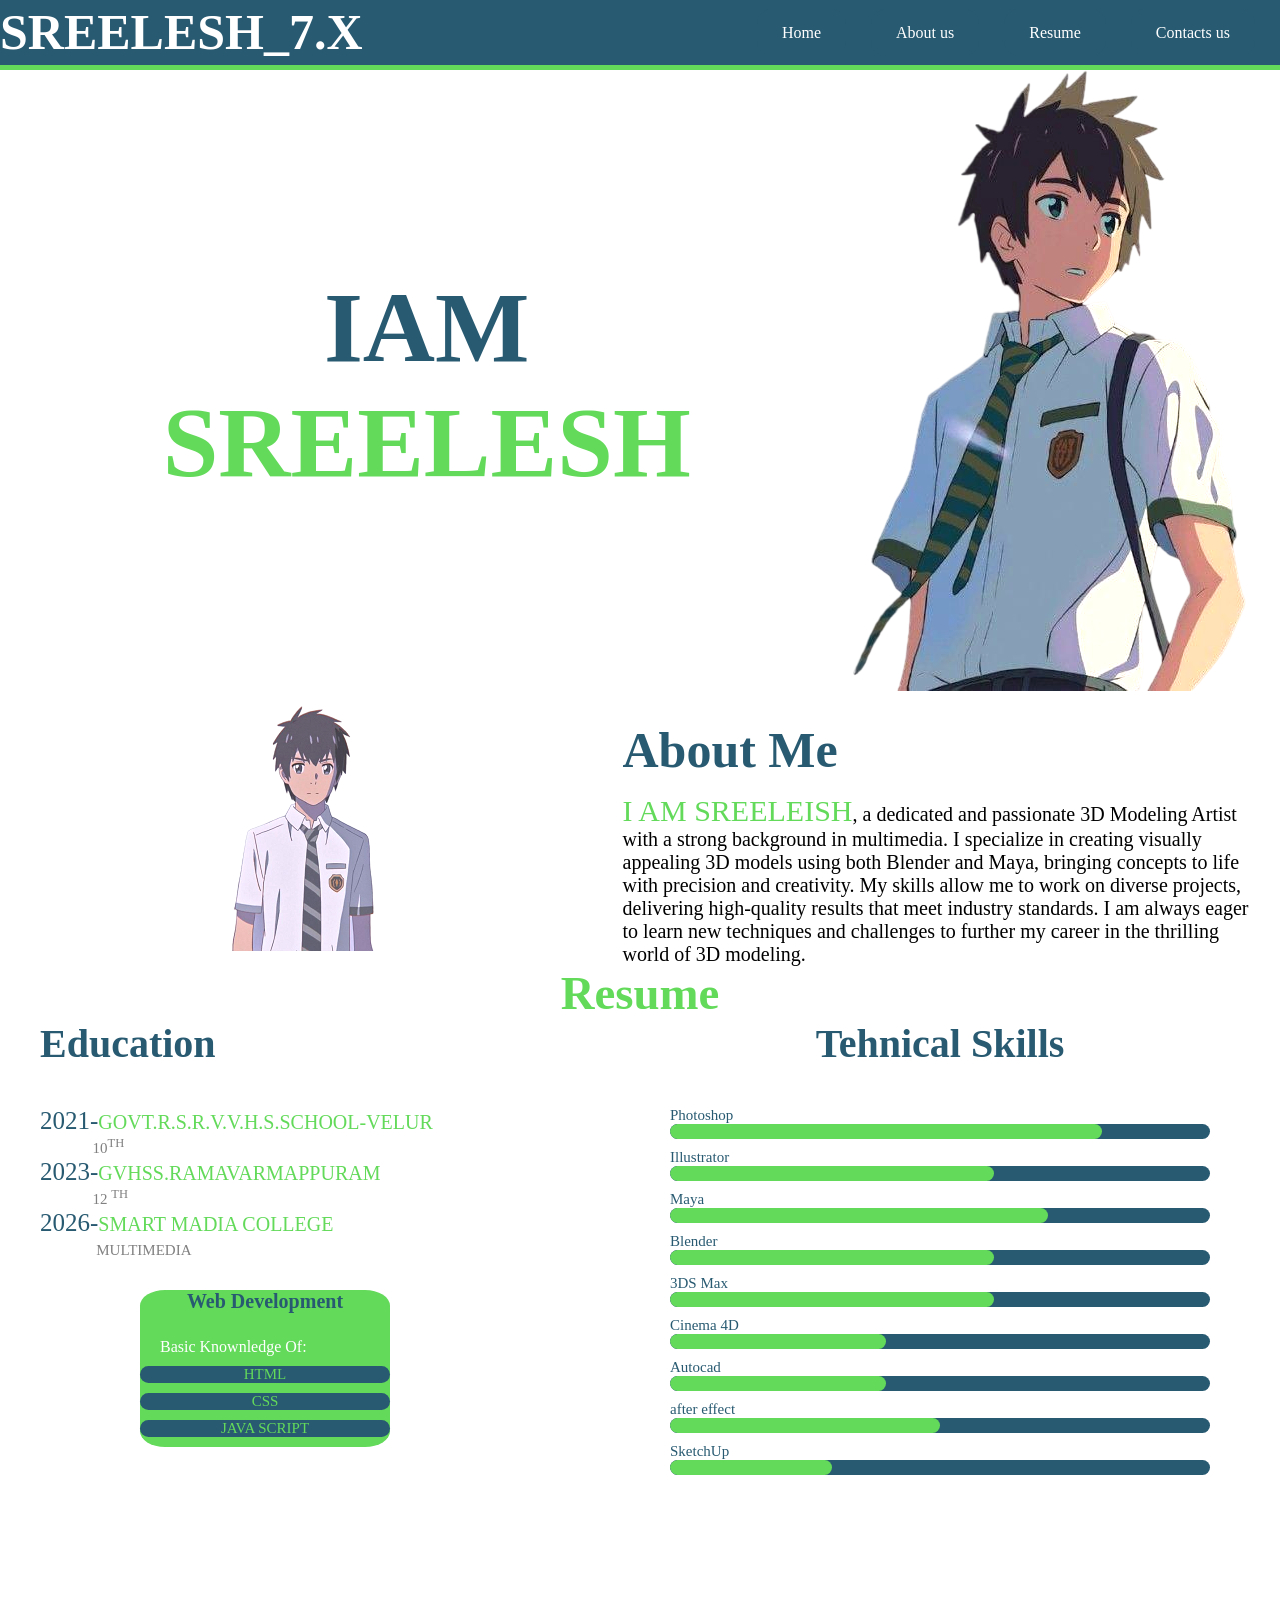
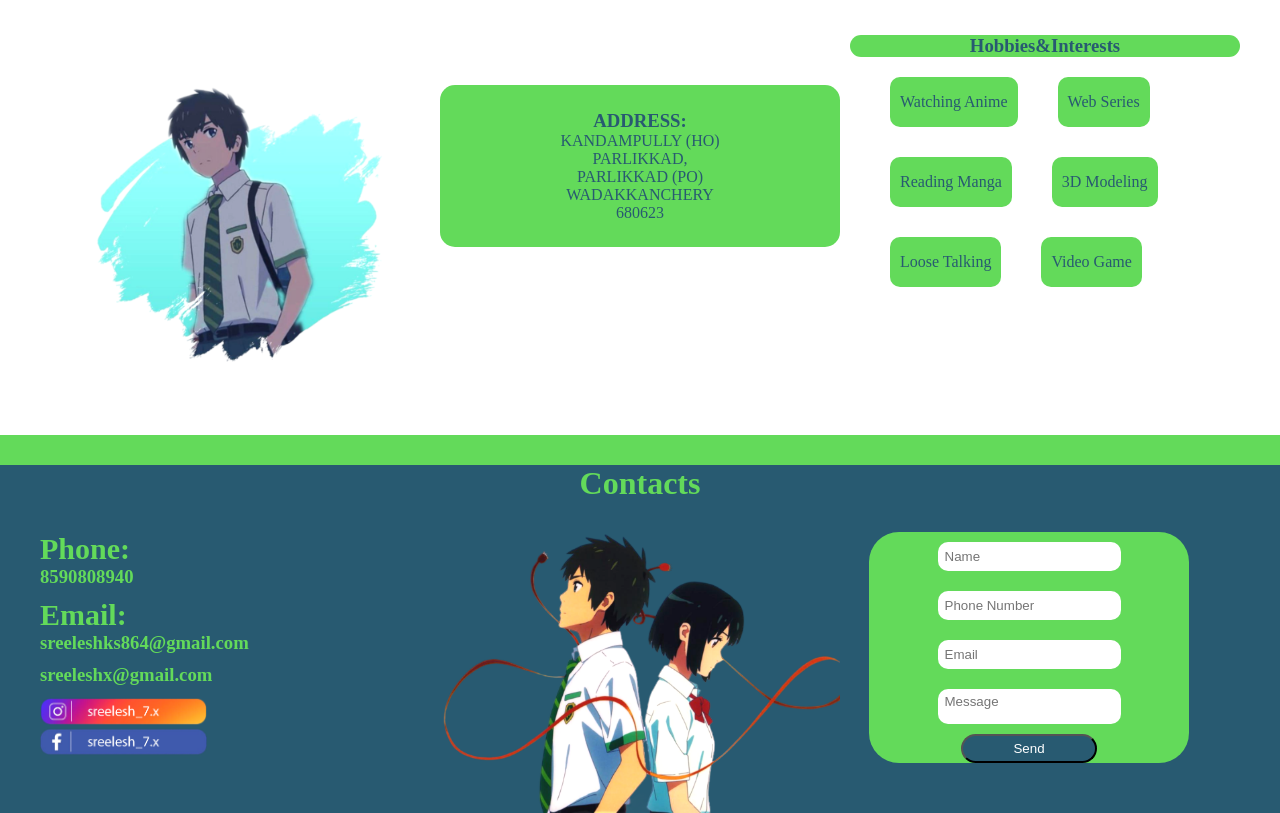
==== index.html @ 86920e5e "Create index.html" ====
<!doctype html>
<html>
<head>
<meta charset="utf-8">
<meta name="viewport" content="width=device-width,initial-scale=1.0">
<title>my_portfolio</title>
<link rel="stylesheet" href="css/grid_style.css">
<link rel="stylesheet" href="css/stylesheet.css">
<link rel="stylesheet" href="css/aimation.css">
<link rel="stylesheet" href="css/response.css">
</head>

<body>
<!--	navigation___area-->
<div class="container nav">
  <div class="col_6 logo">
    <h1>SREELESH_7.X</h1>
  </div>
  <!--	____mobile____-->
  <div class="col_6 menu">
    <ul>
      <li> <a href="#home" class="menu_a">Home</a> </li>
      <li> <a href="#about_us" class="menu_a">About us</a> </li>
      <li> <a href="#resume" class="menu_a">Resume</a> </li>
      <li> <a href="#contacts" class="menu_a">Contacts us</a> </li>
    </ul>
  </div>
  <!--	______pc_____-->
  <div class="col_6 pc_menu">
    <ul>
      <li> <a href="#home">Home</a> </li>
      <li> <a href="#about_us">About us</a> </li>
      <li> <a href="#resume">Resume</a> </li>
      <li> <a href="#contacts">Contacts us</a> </li>
    </ul>
  </div>
  <div class="col_1 toggle"> <img src="img/Circle_toggle.png" alt="" class="img-fluid"></div>
  <div class="cl"></div>
</div>

<!--	navigation___area___end--> 
<!--	----------------> 
<!--banner_____area-->
<div class="Container-fluid banner" id="home">
  <div class="col_8 iam-sreelesh">
    <h1 class="sreelesh"><span>IAM</span><br>
      SREELESH</h1>
  </div>
  <div class="col_4 banner-pic"> <img src="img/banner-pic.png" alt=""> </div>
  <div class="CL"></div>
</div>
<!--banner_____area____end--> 
<!--	---------------> 
<!--	About us_____area-->

<div class="container about-area">
  <div class="col_3 about_pic"> <img src="img/About_us_pic.png" alt="" class="about_pic"> </div>
  <div class="col_6 about_me" id="about_us">
    <h2>About Me</h2>
    <p><span>I am Sreeleish</span>, a dedicated and passionate 3D Modeling Artist with a strong background in multimedia. I specialize in creating visually appealing 3D models using both Blender and Maya, bringing concepts to life with precision and creativity. My skills allow me to work on diverse projects, delivering high-quality results that meet industry standards. I am always eager to learn new techniques and challenges to further my career in the thrilling world of 3D modeling.</p>
  </div>
  <div class="cl"></div>
</div>

<!--About us_____area___end--> 
<!--	------------> 
<!--Resume_____area-->
<div class="Container-fluid Resume_area" id="resume" >
  <div class="Container Resume">
    <div class="col_12 box_1">
      <h3>Resume</h3>
    </div>
    <div class="col_5 box_2"> 
      <!--		Education------>
      <h4>Education</h4>
      <ul>
        <li><span class="span_1">2021-</span>GOVT.R.S.R.V.V.H.S.SCHOOL-VELUR <span class="span_2"><br>
          &nbsp; &nbsp; &nbsp; &nbsp; &nbsp;&nbsp;&nbsp; &nbsp; 10<sup>th</sup></span></li>
        <li><span class="span_1">2023-</span>GVHSS.RAMAVARMAPPURAM<span class="span_2" ><br>
          &nbsp; &nbsp; &nbsp; &nbsp; &nbsp;  &nbsp; &nbsp;&nbsp;12 <sup>th</sup></span></li>
        <li><span class="span_1">2026-</span>SMART MADIA COLLEGE<span class="span_2"><br>
          &nbsp; &nbsp; &nbsp; &nbsp; &nbsp; &nbsp; &nbsp; &nbsp;multimedia</span></li>
      </ul>
      <!--		Education-------end====--> 
      <!--		=========--> 
      <!--		Web Development-->
      <div class="col_6 web">
        <h3>Web Development</h3>
        <p>&nbsp;&nbsp;&nbsp;&nbsp;&nbsp;Basic Knownledge Of:</p>
        <div class="basic">HTML</div>
        <div class="basic">CSS</div>
        <div class="basic">JAVA SCRIPT</div>
      </div>
      <!--		Web Development----end--> 
    </div>
    <!--	  tehnical_Skills--> 
    <!--    <div class="col_6 tehnical_Skills">-->
    
    <div class="col_6 tools">
      <h4>Tehnical Skills</h4>
      <!--        <h3> Software Tools</h3>-->
      <div class="skills-wrapper">
        <div class="bar">
          <div class="info"> <span><a href="gallery/Photoshop/gallery.html">Photoshop</a></span> </div>
          <div class="progress-bar"> <span class="Photoshop"></span> </div>
        </div>
        <div class="bar">
          <div class="info"> <span><a href="gallery/Illustrator/gallery.html">Illustrator</a></span> </div>
          <div class="progress-bar"> <span class="Illustrator"></span> </div>
        </div>
        <div class="bar">
          <div class="info"> <span><a href="gallery/Maya/gallery.html">Maya</a></span> </div>
          <div class="progress-bar"> <span class="Maya"></span> </div>
        </div>
        <div class="bar">
          <div class="info"> <span><a href="gallery/Blender/gallery.html">Blender</a></span> </div>
          <div class="progress-bar"> <span class="Blender"></span> </div>
        </div>
        <div class="bar">
          <div class="info"> <span><a href="gallery/3DS Max/gallery.html">3DS Max</a></span> </div>
          <div class="progress-bar"> <span class="Max"></span> </div>
        </div>
        <div class="bar">
          <div class="info"> <span><a href="gallery/Cinema_4D/gallery.html">Cinema 4D</a></span> </div>
          <div class="progress-bar"> <span class="Cinema_4D"></span> </div>
        </div>
        <div class="bar">
          <div class="info"> <span><a href="gallery/Autocad/gallery.html">Autocad</a></span> </div>
          <div class="progress-bar"> <span class="Autocad"></span> </div>
        </div>
        <div class="bar">
          <div class="info"> <span><a href="gallery/after_effect/gallery.html">after effect</a></span> </div>
          <div class="progress-bar"> <span class="after_effect"></span> </div>
        </div>
        <div class="bar">
          <div class="info"> <span><a href="gallery/SketchUp/gallery.html">SketchUp</a></span> </div>
          <div class="progress-bar"> <span class="SketchUp"></span> </div>
        </div>
      </div>
    </div>
    
    <!--	  tehnical_Skills--> 
    <!--	  --------------> 
    <!--	  address-------->
    <div class="col_12 hobbies_address">
      <div class="col_4 hobbies-img"><img src="img/hobbies-img.png" alt="" class="img-fluid"></div>
      <div class="col_4 address">
        <h3>ADDRESS:</h3>
        <p> KANDAMPULLY (HO) <br>
          PARLIKKAD,<br>
          PARLIKKAD (PO) <br>
          WADAKKANCHERY <br>
          680623</p>
      </div>
      <!-- hobbies-->
      <div class="col_4 hobbies">
        <h3>Hobbies&amp;Interests</h3>
        <ul>
          <li>Watching Anime</li>
          <li>Web Series</li>
          <li>Reading Manga</li>
          <li> 3D Modeling </li>
          <li> Loose Talking</li>
          <li>Video Game</li>
        </ul>
      </div>
      <!--		 hobbies------end-----> 
    </div>
    
    <!--    </div>-->
    <div class="cl"></div>
  </div>
</div>
<!-- Resume_____area_____end --> 
<!--	---------------> 
<!--	 _-------area-->
<div class="Container-fluid  contacts-----area">
  <div class="Container contacts" id="contacts">
    <h1 class="contacts__h1">Contacts</h1>
    <div class="col_4 contacts_text">
      <h2 class="contacts__h2">Phone:</h2>
      <h3 class="contacts__h3">8590808940</h3>
      <h2 class="contacts__h2">Email:</h2>
      <h3 class="contacts__h3">sreeleshks864@gmail.com</h3>
      <h3 class="contacts__h3">sreeleshx@gmail.com</h3>
      <div class="col_5 contacts_logo"> <a href="https://www.instagram.com/sreelesh_7.x?utm_source=qr&igsh=NjIzbjBhaDFsYjR5"> <img src="img/instagram_logo.png" alt="" class="img-fluid"> </a> <a href="https://www.facebook.com/share/1A7g45T2zX/"> <img src="img/facebook_logo.png" alt="" class="img-fluid"> </a> </div>
    </div>
    <div class="col_4 contacts___pic"> <img src="img/contacts___pic.png" alt="" class="img-fluid"></div>
  </div>
  <!--	 contacts_-------area------end-----> 
  <!--	--------------> 
  <!--	_form-->
  <div class="col_3 form">
    <form id="whatsapp-form" onsubmit="sendWhatsApp(event)">
    <input type="text" id="n1" placeholder="Name" class="form_name" required>
    <br>
    <input type="text" id="p1" placeholder="Phone Number" class="form_name" required>
    <br>
    <input type="email" id="e1" placeholder="Email" class="form_name" required>
    <br>
    <input type="text" id="m1" placeholder="Message" class="form_name" required>
    <br>
    <button type="submit" class="send">Send</button>
</form>
  </div>
  <!--	----form___end___-->
  <div class="cl"></div>
</div>
<script src="js/jquery.min-.3.4.1.js"></script> 
<script src="js/my_portfolio_java_script_.js"></script>
</body>
</html>
---- css/grid_style.css ----
* {
  padding: 0;
  margin: 0;
  box-sizing: border-box;
}
.col_1 {
  width: 8.333333333333333%;
  height: auto;
  float: left;
}
.col_2 {
  width: 16.66666666666667%;
  height: auto;
  float: left;
}
.col_3 {
  width: 25%;
  height: auto;
  float: left;
}
.col_4 {
  width: 33.33333333333333%;
  height: auto;
  float: left;
}
.col_5 {
  width: 41.66666666666667%;
  height: auto;
  float: left;
}
.col_6 {
  width: 50%;
  height: auto;
  float: left;
}
.col_7 {
  width: 58.33333333333333%;
  height: auto;
  float: left;
}
.col_8 {
  width: 66.66666666666666%;
  height: auto;
  float: left;
}
.col_9 {
  width: 75%;
  height: auto;
  float: left;
}
.col_10 {
  width: 83.33333333333333%;
  height: auto;
  float: left;
}
.col_11 {
  width: 91.66666666666666%;
  height: auto;
  float: left;
}
.col_12 {
  width: 100%;
  height: auto;
  float: left;
}
.Container {
  max-width: 1200px;
  margin: auto;
}
.Container-fluid {
  width: 100%;
  height: auto;
}
.img-fluid {
  width: 100%;
  height: auto;
}
.cl {
  clear: both;
}
a {
  text-decoration: none;
}
img {
  display: block;
}
---- css/stylesheet.css ----
* {
	scroll-behavior: smooth;
	scroll-padding-top: 75px;/*  font-family: "Arial Black";*/

}
/*navigation___area*/
.nav {
	background-color: #285a71;
	padding: 20px 0;
	border-bottom: 5px solid #63DA5A;
	backdrop-filer: blur(10px);
	position: sticky;
	top: 0;
	z-index: 10000;
}
.logo h1 {
	font-family: "Arial Black";
	float: left;
	color: white;
	font-size: 50px;
	list-style: none;
	/*  margin-top: 50px;*/
	line-height: 25px;
	margin-right: 25px
} /*____mobile____*/
.menu {
	display: none;
}
.menu ul {
	float: right;
}
.menu ul li {
	float: left;
	list-style: none;
	line-height: 25px;
	margin-right: 25px;
}
.menu ul li a {
	background-color: #285a71;
	padding: 15px 25px;
	font-family: "Arial Black";
	color: white;
	border-radius: 15px;/*  	transition: 0.3s ease;*/
}
.menu ul li a:hover {
	background-color: #63DA5A;
	color: #285a71;
}
/*______pc_____*/
.pc_menu ul {
	/*	display: none;*/
	float: right;
}
.pc_menu ul li {
	float: left;
	list-style: none;
	line-height: 25px;
	margin-right: 25px;
}
.pc_menu ul li a {
	background-color: #285a71;
	padding: 15px 25px;
	font-family: "Arial Black";
	color: white;
	border-radius: 15px;/*  	transition: 0.3s ease;*/
}
.pc_menu ul li a:hover {
	background-color: #63DA5A;
	color: #285a71;
}
.toggle {
	display: none;
	position: absolute;
	right: 15px;
	top: 20px;
}
/*navigation___area___end*/
/*--------*/
/*banner_____area*/
.banner {
	/*      background-color: aqua;*/
	text-align: center;
	/*  padding-bottom: 200px;*/
	font-family: "Arial Black";
}
.iam-sreelesh h1 {
	text-transform: uppercase;
	font-size: 100px;
	padding-top: 200px;
}
.sreelesh {
	color: #63DA5A;
	font-size: 100px;
	animation-name: zoom;
	animation-duration: 2s;
}
.sreelesh span {
	color: #285a71;
}
.banner-pic {
	animation-name: slidleft;
	animation-duration: 2s;
}
/*banner_____area___end*/
/*----------*/
/*About us_____area*/
.about-area {
	margin-top: 100px;
	margin-left: 25px;
}
.about_me {
	float: right;
	margin-top: 30px;
	margin-right: 30px;
}
.about_me h2 {
	font-family: "Arial Black";
	color: #285a71;
	font-size: 50px;
	display: contents;
	float: right;
}
.about-area p {
	float: right;
	margin-top: 15px;
	font-size: 20px;
}
.about-area p span {
	color: #63DA5A;
	font-size: 30px;
	text-transform: uppercase;
}
.about_pic {
	float: left;
	margin-left: 80px;
	margin-top: 5px
}
/*About us_____area____end*/
/*--------*/
/*Resume_____area*/
/* ------- */
/*Education----area*/
.box_1 {
	color: #63DA5A;
	font-size: 40px;
	font-family: "Arial Black";
	text-align: center;
}
.box_2 {
	border: 10px th #63DA5A;
	text-align: left;/*  padding-left: 100px;*/
}
.box_2 h4 {
	color: #285a71;
	font-family: "Arial Black";
	/*  text-align: center;*/
	font-size: 40px;
	margin-bottom: 40px;
}
.box_2 ul li {
	color: #63DA5A;
	font-family: "sans-serif";
	text-transform: uppercase;
	font-size: 20px;
	list-style: none;
}
.span_1 {
	color: #285a71;
	font-size: 25px;
}
.span_2 {
	color: gray;
	font-size: 15px;
}
/*Education----area---end*/
/*--------*/
/*Tehnical Skills----area*/
.tools h4 {
	text-align: center;
	color: #285a71;
	font-family: "Arial Black";
	font-size: 40px;
	margin-bottom: 40px;
}
.tools {
	margin-left: 20px;
	float: right;
	font-family: "Arial Black";
	font-size: 15px;
	font-weight: 300;
	/*  background-color: violet;*/
	color: #285a71;
}
.tools h3 {
 font-size: 1.rem;
}
.skills-wrapper {
	padding: 0 20px;
}
.skills-wrapper .bar {
	margin: 10px;
}
.skills-wrapper .bar .progress-bar {
	width: 100%;
	height: 15px;
	background-color: #285a71;
	border-radius: 10px;
	position: relative;
	overflow: hidden;
}
.skills-wrapper .bar .progress-bar span {
	position: absolute;
	height: 100%;
	/*	width: 70%;*/
	border-radius: 10px;
	animation: zoom 1.5s cubic-bezier(1, 0, 0.5, 1) forwards;
	background-color: #63DA5A;
}
.Photoshop {
	width: 80%;
}
.Illustrator {
	width: 60%
}
.Maya {
	width: 70%;
}
.Blender {
	width: 60%;
}
.Max {
	width: 60%;
}
.Cinema_4D {
	width: 40%;
}
.Autocad {
	width: 40%;
}
.after_effect {
	width: 50%;
}
.SketchUp{
	width: 30%;
}
.info a {
	color: #285a71;
}
/*Tehnical Skills----area----end*/
.web {
	float: left;
	font-family: "Arial Black";
	margin-top: 30px;
	margin-left: 20%;
	font-size: 15px;
	font-weight: 300;
	background-color: #63DA5A;
	border-radius: 10%;
	color: #63DA5A;
}
.web h3 {
	text-align: center;
	color: #285a71;
	font-family: "Arial Black";
	font-size: 20px;/*  margin-bottom: 40px;*/
}
.web p {
	color: white;
	margin-bottom: 10px;
	padding-top: 25px;
	font-family: "Arial Black";
	font-size: 16px;
	font-weight: 200;
}
.basic {
	margin-bottom: 10px;
	text-align: center;
	color: #63DA5A;
	background-color: #285a71;
	border-radius: 15px;
}
.hobbies-img {
}
.hobbies_address {
	margin-top: 150px;/*  float: left;*//*  float: right;*/
}
.address {
	margin-top: 50px;
	color: #285a71;
	font-family: "Arial Black";
	text-align: center;
	border-radius: 15px;
	background-color: #63DA5A;
	padding: 25px;
	float: left;
}
.hobbies {
	padding-left: 10px;/*  background-color: yellow;*/
}
.hobbies ul li {
	float: left;
	list-style: none;
	line-height: 30px;
	padding: 10px;
	margin-bottom: 30px;
	text-align: center;
	color: #285a71;
	background-color: #63DA5A;
	border-radius: 10px;
	margin-left: 40px;
	font-family: "Arial Black";
	animation-name: zoom;
	animation-duration: 2s;
}
.hobbies h3 {
	background-color: #63DA5A;
	border-radius: 20px;
	margin-bottom: 20px;
	text-align: center;
	font-family: "Arial Black";
	color: #285a71;
}
/*Tehnical Skills----area----end*/
/*---------*/
/*Resume_____area_____end*/
/*Contacts-----area*/
.contacts-----area {
	background-color: #285a71;
	border-top: 30px solid #63DA5A
}
.contacts {
/*  background-color:#285a71;*/
}
.contacts__h1 {
	text-align: center;
	font-family: "Arial Black";
	color: #63DA5A;
	margin-bottom: 30px;
}
.contacts__h2 {
	font-size: 30px;
	font-family: "Arial Black";
	color: #63DA5A;
}
.contacts__h3 {
	font-family: "Arial Black";
	color: #63DA5A;
	margin-bottom: 10px;
}
.contacts___pic {
	animation-name: slideup;
	animation-duration: 2s;
}
.form {
	background-color: #63DA5A;
	border-radius: 30px;
	margin-left: 29px;
	text-align: center;
}
.form_name {
	border-radius: 10px;
	border: none;
	margin: 10px;
	padding: 7px;
}
#m1 {
	padding-top: 5px;
	padding-bottom: 15px;
}
.send {
	padding: 5px 50px;
	border-radius: 20px;
	background-color: #285a71;
	color: white;
}
.send:hover {
	/*	border: #FFFFFF;*/
	background-color: #63DA5A;
	animation-name: shrink;
	animation-duration: 2s;
}
/*Contacts-----area----end*/
/*-----end------*/
/*------------*/
---- css/aimation.css ----
@keyframes zoom {
  0% {
    transform: scale(0);
  }
  100% {
    transform: scale(1);
  }
}
@keyframes slidleft {
  from {
    transform: translateX(100%)
  }
}
@keyframes slideright {
  to {
    transform: translateX(100%)
  }
}
@keyframes slideup {
  from {
    transform: translateY(100%)
  }
}
@keyframes grow {
  50% {
    transform: scale(2, 2)
  }
}
@keyframes shrink {
  50% {
    transform: scale(0.5, 0.5)
  }
}
@keyframes fade {
  50% {
    opacity: 0
  }
}
---- css/response.css ----
/*768px*/
@media(max-width:768px) {
  /*-----menu------*/
  .logo {
    margin-left: 200px;
    display: block;
    text-align: center;
    width: 100%;
  }
  .pc_menu {
    margin-top: 50px;
    width: 100%;
    float: none;
    display: inline-block;
    padding: 8px 12px;
  }
  .pc_menu ul li a {
    margin-right: 25px;
    font-size: 18px;
  }
  .menu {
    display: none;
    margin-top: 50px;
    width: 100%;
    float: none;
    /*    display: inline-block;*/
    padding: 8px 12px;
  }
  .menu ul li a {
    margin-right: 25px;
    font-size: 18px;
  }
  /*----menu--END----*/
  /*-------------*/
  /*-----banner---*/
  .iam-sreelesh h1 {
    text-align: center;
    width: 50%;
    font-size: 80px;
    margin-left: 10px;
  }
  .banner-pic img {
    width: 100%;
    margin-top: 50px;
    /*    margin-right: 60px;*/
  }
  /*-------banner--end------*/
  /*---------------*/
  /*------about-----*/
  .about-area {
    width: 100%;
    margin-left: 10px;
  }
  .about_pic {
    margin-left: 10px;
    margin-top: 50px;
  }
  .about_me {
    width: 50%;
    /*    float: none;*/
  }
  .about_me h2 {
    margin-right: 20px;
  }
  /*------about--end---*/
  /*	------------*/
  /* ------Resume_____*/
  .box_2 {
    width: 58.33333333333333%;
    margin: 10px;
  }
  .box_2 h4 {
    font-size: 30px;
  }
  .tools {
    width: 33.33333333333333%;
    float: right;
  }
  .tools h4 {
    font-size: 30px;
  }
  /* ------Resume__end___*/
  /*	---------*/
  /*	-----hobbies-------*/
  .hobbies_address {
    margin-top: 10px;
    /*  float: left;*/
    float: right;
  }
  .address {
    float: right;
    width: 50%;
    margin-top: 15px;
    margin-right: 15px;
  }
  .hobbies-img {
    margin-left: 15px;
  }
  .hobbies {
    width: 100%;
    float: right;
    padding-left: 10px;
    /*  background-color: yellow;*/
  }
  .hobbies ul li {
    float: left;
    list-style: none;
    line-height: 30px;
    padding: 10px;
    margin-bottom: 30px;
    margin-left: 50px;
    width: 25%;
    /*	  display: inline-block;*/
  }
  .hobbies h3 {
    background-color: #63DA5A;
    border-radius: 20px;
    margin-bottom: 20px;
    text-align: center;
    font-family: "Arial Black";
    color: #285a71;
  }
  /*	contacts_-------area*/
  .contacts_text {
    width: 100%;
    text-align: center;
  }
  .contacts_logo {
    margin-left: 30%;
    text-align: center;
  }
  .contacts___pic {
    width: 41.66666666666667%;
    float: left;
    margin-top: 36px;
    margin-right: 30px;
  }
  .form {
    width: 33.33333333333333%;
    float: right;
    margin-top: 30px;
    margin-right: 30px;
  }
  /*	contacts_-------area----end---*/
}
/*768px----end*/
/*---------*/
/*425px*/
@media(max-width:425px) {
  .pc_menu {
    display: none;
  }
  .menu {
    display: none;
    position: absolute;
    top: 20px;
    left: 0;
    background-color: #285a71;
  }
  .menu ul {
    float: left;
  }
  .menu ul li {
    /*    display: inline-block;*/
    line-height: 40px;
  }
  .menu ul li a {
    background-color: #285a71;
    padding: 5px 10px;
    border-radius: 25px;
  }
  .menu ul li {
    float: none;
  }
  .toggle {
    display: block;
  }
  .logo {
    float: right;
  }
  .logo h1 {
    font-size: 40px
  }
  .sreelesh h1 {
    width: 100%;
  }
  .banner-pic {
    width: 25%;
    position: absolute;
    top: 100px;
    right: 10px;
  }
  .iam-sreelesh h1 {
    font-size: 50px;
    padding-top: 100px;
  }
  .about_pic {
    float: left;
    width: 70%;
    display: none;
  }
  .about_me {
    width: 100%;
    text-align: center;
  }
  .about_me h2 {
    font-size: 50px;
  }
  .about_me p {
    /*    margin: 20px;*/
    margin-left: 50px;
  }
  .box_2 {
    width: 100%;
  }
  .tools {
    width: 100%;
  }
  .hobbies-img {
    width: 100%;
  }
  .address {
    width: 100%;
    margin-top: 0px;
    margin-right: 0px;
    margin-bottom: 20px;
  }
  .hobbies {
    padding-left: 0px;
  }
  .hobbies ul li {
    width: 20%;
    padding: 0;
    margin-bottom: 24px;
    margin-left: 40px;
  }
  .contacts___pic {
    width: 100%;
  }
  .form {
    width: 100%;
    margin-top: 0px;
    margin-right: 0px;
  }
}
/*425px---end*/
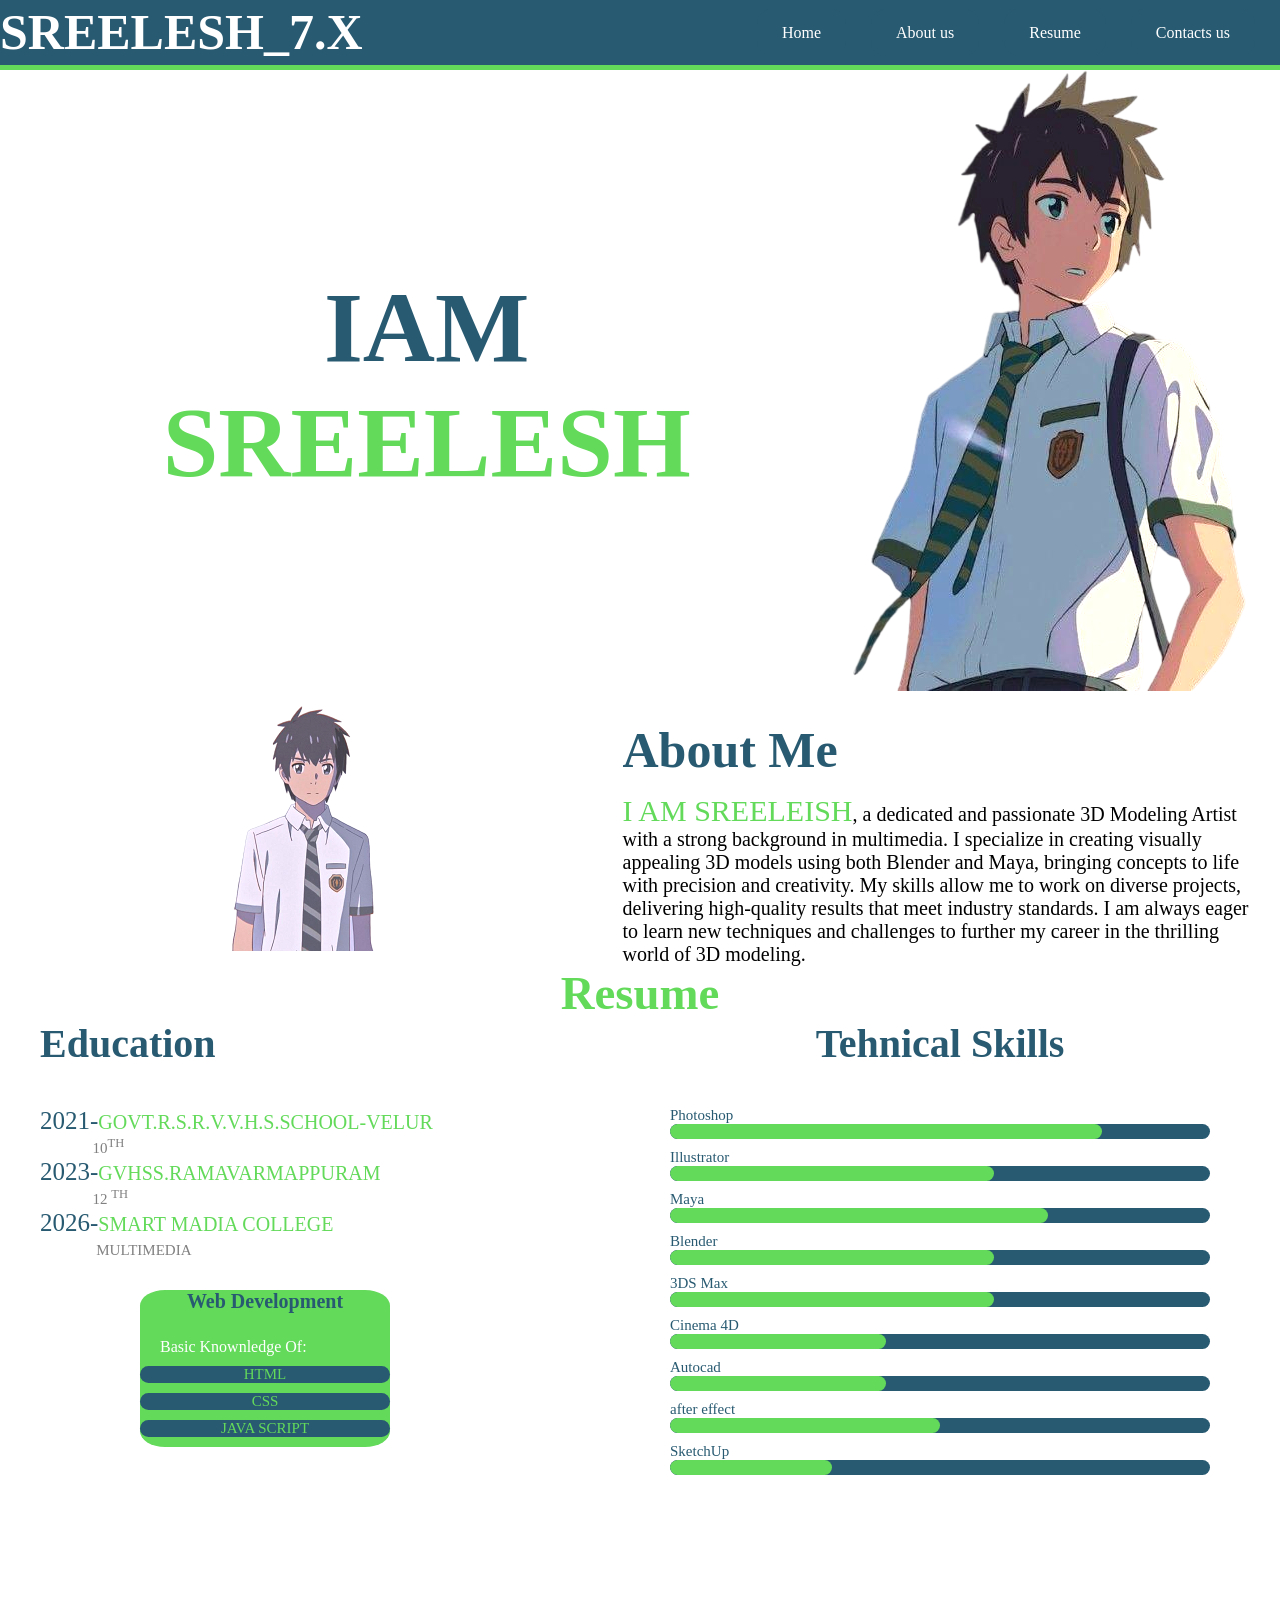
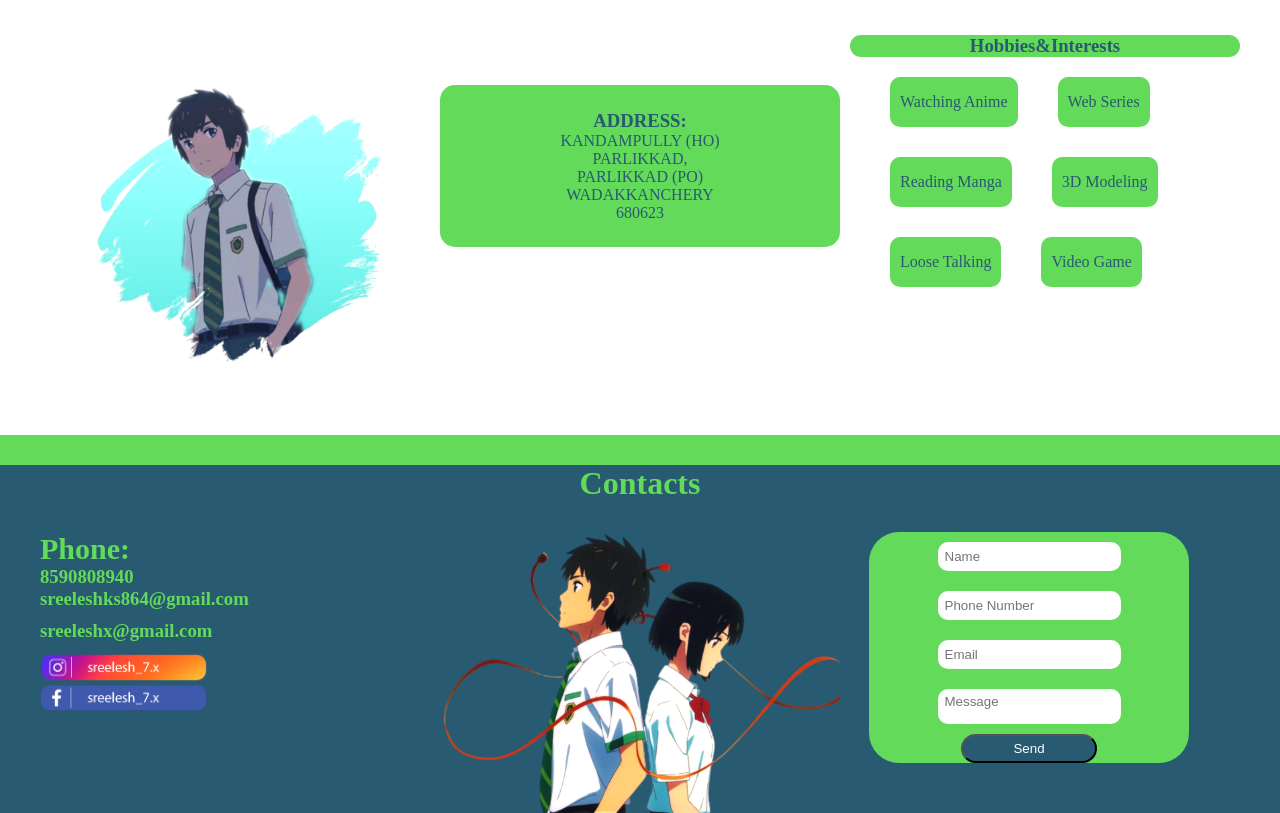
==== commit a295fe0b: "Update index.html" ====
--- a/index.html
+++ b/index.html
@@ -179,10 +179,13 @@
     <h1 class="contacts__h1">Contacts</h1>
     <div class="col_4 contacts_text">
       <h2 class="contacts__h2">Phone:</h2>
-      <h3 class="contacts__h3">8590808940</h3>
-      <h2 class="contacts__h2">Email:</h2>
-      <h3 class="contacts__h3">sreeleshks864@gmail.com</h3>
-      <h3 class="contacts__h3">sreeleshx@gmail.com</h3>
+      <h3><a href="https://wa.me/918590808940" target="_blank" style="color: #63DA5A; text-decoration: none;">8590808940</a></h3>
+      <h3 class="contacts__h3">
+    <a href="mailto:sreeleshks864@gmail.com" style="color:  #63DA5A; text-decoration: none;">sreeleshks864@gmail.com</a>
+</h3>
+<h3 class="contacts__h3">
+    <a href="mailto:sreeleshx@gmail.com" style="color:  #63DA5A; text-decoration: none;">sreeleshx@gmail.com</a>
+</h3>
       <div class="col_5 contacts_logo"> <a href="https://www.instagram.com/sreelesh_7.x?utm_source=qr&igsh=NjIzbjBhaDFsYjR5"> <img src="img/instagram_logo.png" alt="" class="img-fluid"> </a> <a href="https://www.facebook.com/share/1A7g45T2zX/"> <img src="img/facebook_logo.png" alt="" class="img-fluid"> </a> </div>
     </div>
     <div class="col_4 contacts___pic"> <img src="img/contacts___pic.png" alt="" class="img-fluid"></div>
--- a/css/stylesheet.css
+++ b/css/stylesheet.css
@@ -1,6 +1,7 @@
 * {
 	scroll-behavior: smooth;
 	scroll-padding-top: 75px;/*  font-family: "Arial Black";*/
+	
 
 }
 /*navigation___area*/
@@ -331,6 +332,15 @@
 .contacts {
 /*  background-color:#285a71;*/
 }
+.contacts__h3 a {
+    color: #63DA5A;
+    text-decoration: none; 
+}
+
+
+.contacts__h3 a:hover {
+    color: rgba(255, 255, 255, 0.301); 
+}
 .contacts__h1 {
 	text-align: center;
 	font-family: "Arial Black";
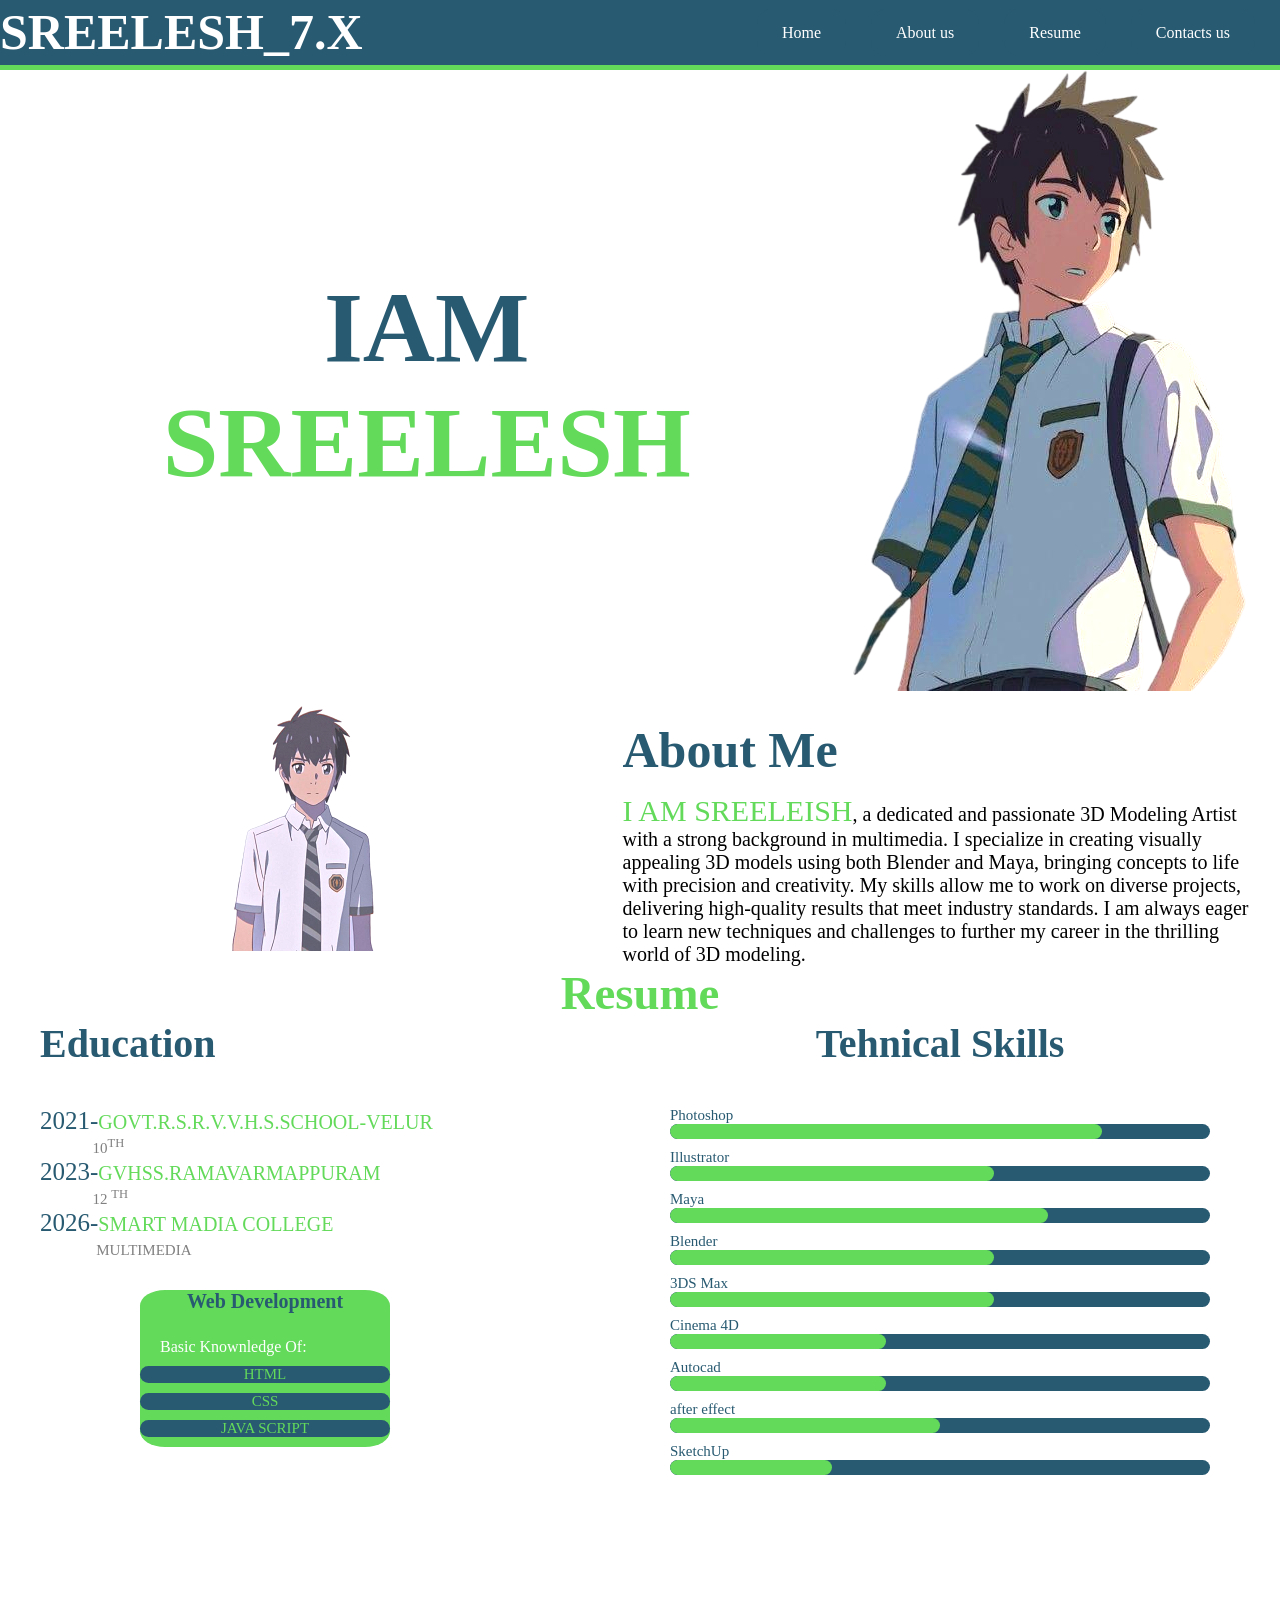
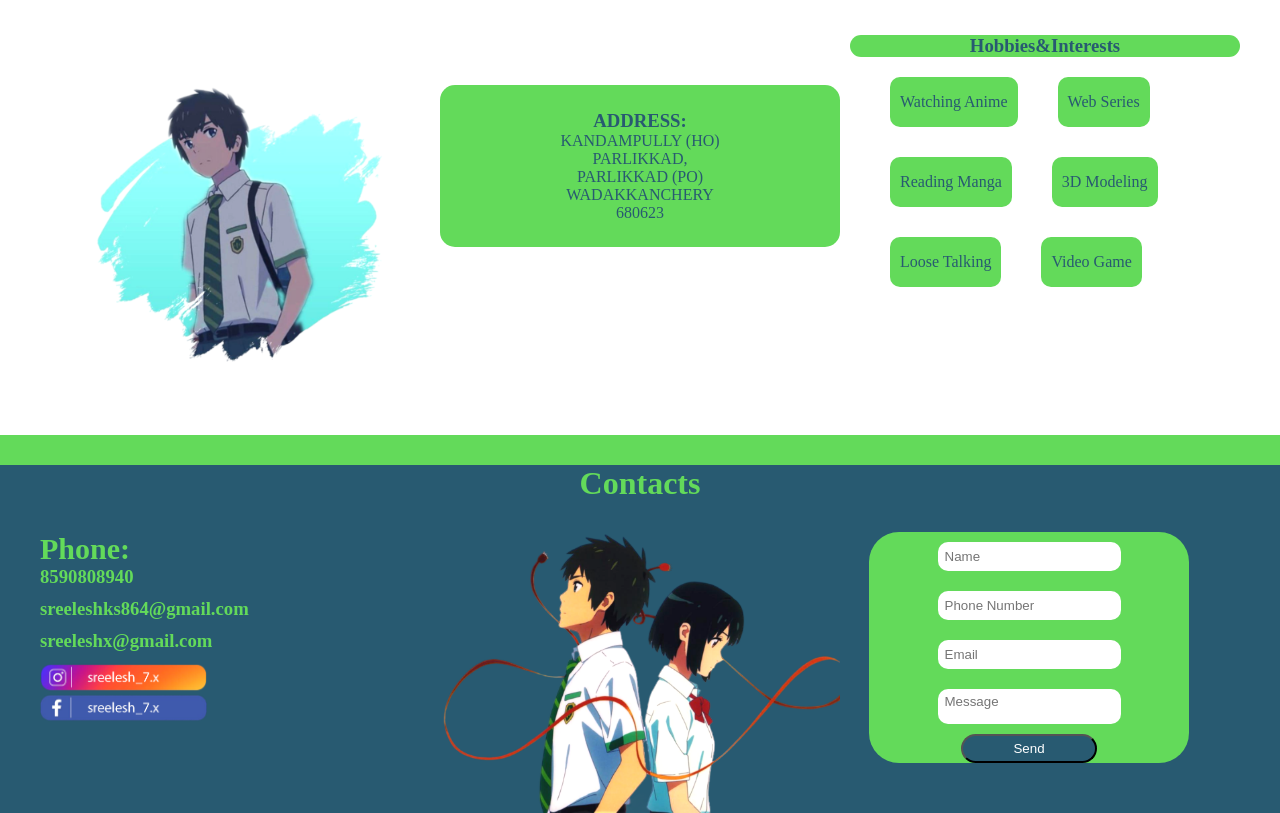
==== commit 9bc7d99d: "html" ====
--- a/index.html
+++ b/index.html
@@ -179,12 +179,16 @@
     <h1 class="contacts__h1">Contacts</h1>
     <div class="col_4 contacts_text">
       <h2 class="contacts__h2">Phone:</h2>
-      <h3><a href="https://wa.me/918590808940" target="_blank" style="color: #63DA5A; text-decoration: none;">8590808940</a></h3>
-      <h3 class="contacts__h3">
-    <a href="mailto:sreeleshks864@gmail.com" style="color:  #63DA5A; text-decoration: none;">sreeleshks864@gmail.com</a>
+      <h3 class="contacts__h3" style="color: #63DA5A;">
+    <a href="https://wa.me/918590808940" target="_blank" style="color: #63DA5A; text-decoration: none;">8590808940</a>
 </h3>
-<h3 class="contacts__h3">
-    <a href="mailto:sreeleshx@gmail.com" style="color:  #63DA5A; text-decoration: none;">sreeleshx@gmail.com</a>
+
+<h3 class="contacts__h3" style="color: #63DA5A;">
+    <a href="mailto:sreeleshks864@gmail.com" style="color: #63DA5A; text-decoration: none;">sreeleshks864@gmail.com</a>
+</h3>
+
+<h3 class="contacts__h3" style="color: #63DA5A;">
+    <a href="mailto:sreeleshx@gmail.com" style="color: #63DA5A; text-decoration: none;">sreeleshx@gmail.com</a>
 </h3>
       <div class="col_5 contacts_logo"> <a href="https://www.instagram.com/sreelesh_7.x?utm_source=qr&igsh=NjIzbjBhaDFsYjR5"> <img src="img/instagram_logo.png" alt="" class="img-fluid"> </a> <a href="https://www.facebook.com/share/1A7g45T2zX/"> <img src="img/facebook_logo.png" alt="" class="img-fluid"> </a> </div>
     </div>
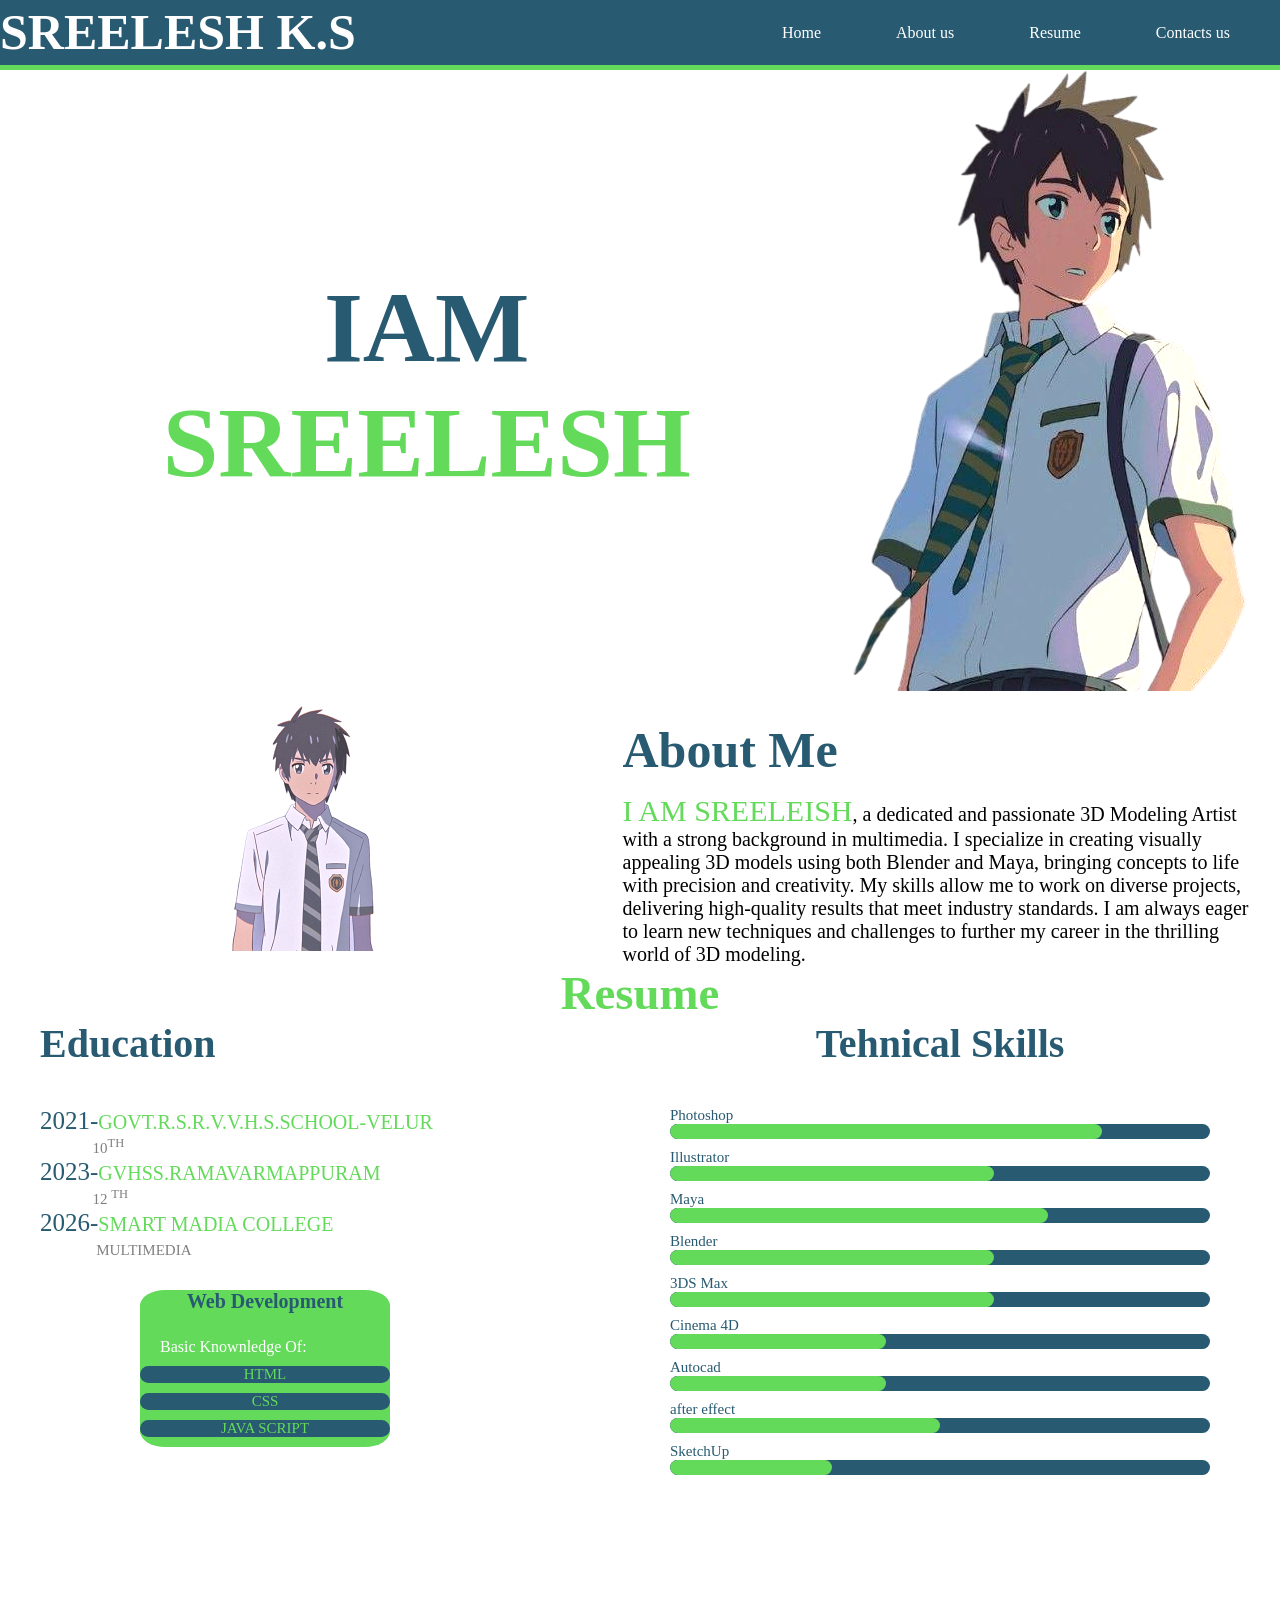
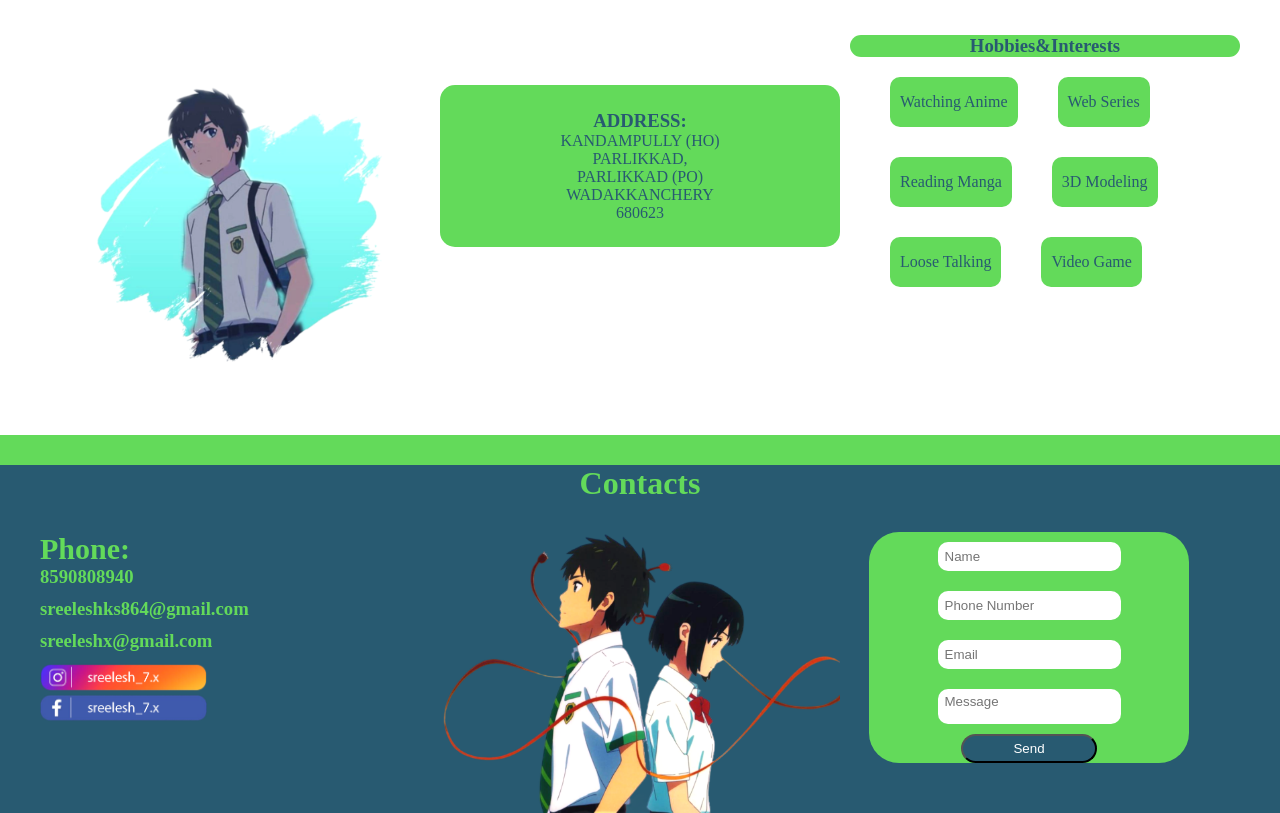
==== commit 8f03c770: "title" ====
--- a/index.html
+++ b/index.html
@@ -3,7 +3,7 @@
 <head>
 <meta charset="utf-8">
 <meta name="viewport" content="width=device-width,initial-scale=1.0">
-<title>my_portfolio</title>
+<title>sreelesh_portfolio</title>
 <link rel="stylesheet" href="css/grid_style.css">
 <link rel="stylesheet" href="css/stylesheet.css">
 <link rel="stylesheet" href="css/aimation.css">
@@ -14,7 +14,7 @@
 <!--	navigation___area-->
 <div class="container nav">
   <div class="col_6 logo">
-    <h1>SREELESH_7.X</h1>
+    <h1>SREELESH K.S</h1>
   </div>
   <!--	____mobile____-->
   <div class="col_6 menu">
--- a/css/stylesheet.css
+++ b/css/stylesheet.css
@@ -9,7 +9,7 @@
 	background-color: #285a71;
 	padding: 20px 0;
 	border-bottom: 5px solid #63DA5A;
-	backdrop-filer: blur(10px);
+	backdrop-filter: blur(10px);
 	position: sticky;
 	top: 0;
 	z-index: 10000;
@@ -330,7 +330,7 @@
 	border-top: 30px solid #63DA5A
 }
 .contacts {
-/*  background-color:#285a71;*/
+ background-color:#285a71;
 }
 .contacts__h3 a {
     color: #63DA5A;
--- a/css/response.css
+++ b/css/response.css
@@ -1,3 +1,7 @@
+html, body {
+  max-width: 100%;
+  overflow-x: hidden;
+}
 /*768px*/
 @media(max-width:768px) {
   /*-----menu------*/
@@ -147,6 +151,36 @@
 /*---------*/
 /*425px*/
 @media(max-width:425px) {
+  .gallery-container img {
+        width: 100% !important;
+        height: auto !important;
+        display: block; 
+        margin-bottom: 10px;
+    }
+    .img_area {
+    columns: 1 !important; 
+    display: block;
+    
+  }
+  .img_area img {
+        width: 100% !important;
+        height: auto !important;
+        
+    }
+  
+  .col_6.logo, 
+  .col_6.menu {
+    width: 100% !important;
+    float: none !important;
+    margin-left: 0 !important;
+    text-align: center !important;
+  }
+  *{margin: 0;
+    padding: 0;
+    box-sizing: border-box;
+   
+  
+  }
   .pc_menu {
     display: none;
   }
@@ -155,7 +189,8 @@
     position: absolute;
     top: 20px;
     left: 0;
-    background-color: #285a71;
+    background-color: #285a71; overflow-x: hidden;
+  
   }
   .menu ul {
     float: left;
@@ -185,14 +220,16 @@
     width: 100%;
   }
   .banner-pic {
-    width: 25%;
+    /* display: none; */
+    width: 35%;
     position: absolute;
-    top: 100px;
-    right: 10px;
+    top: 20px;
+    right: 1px;
   }
   .iam-sreelesh h1 {
-    font-size: 50px;
-    padding-top: 100px;
+    font-size: 45px;
+    padding-top: 50px;
+    padding-right: 50px;
   }
   .about_pic {
     float: left;
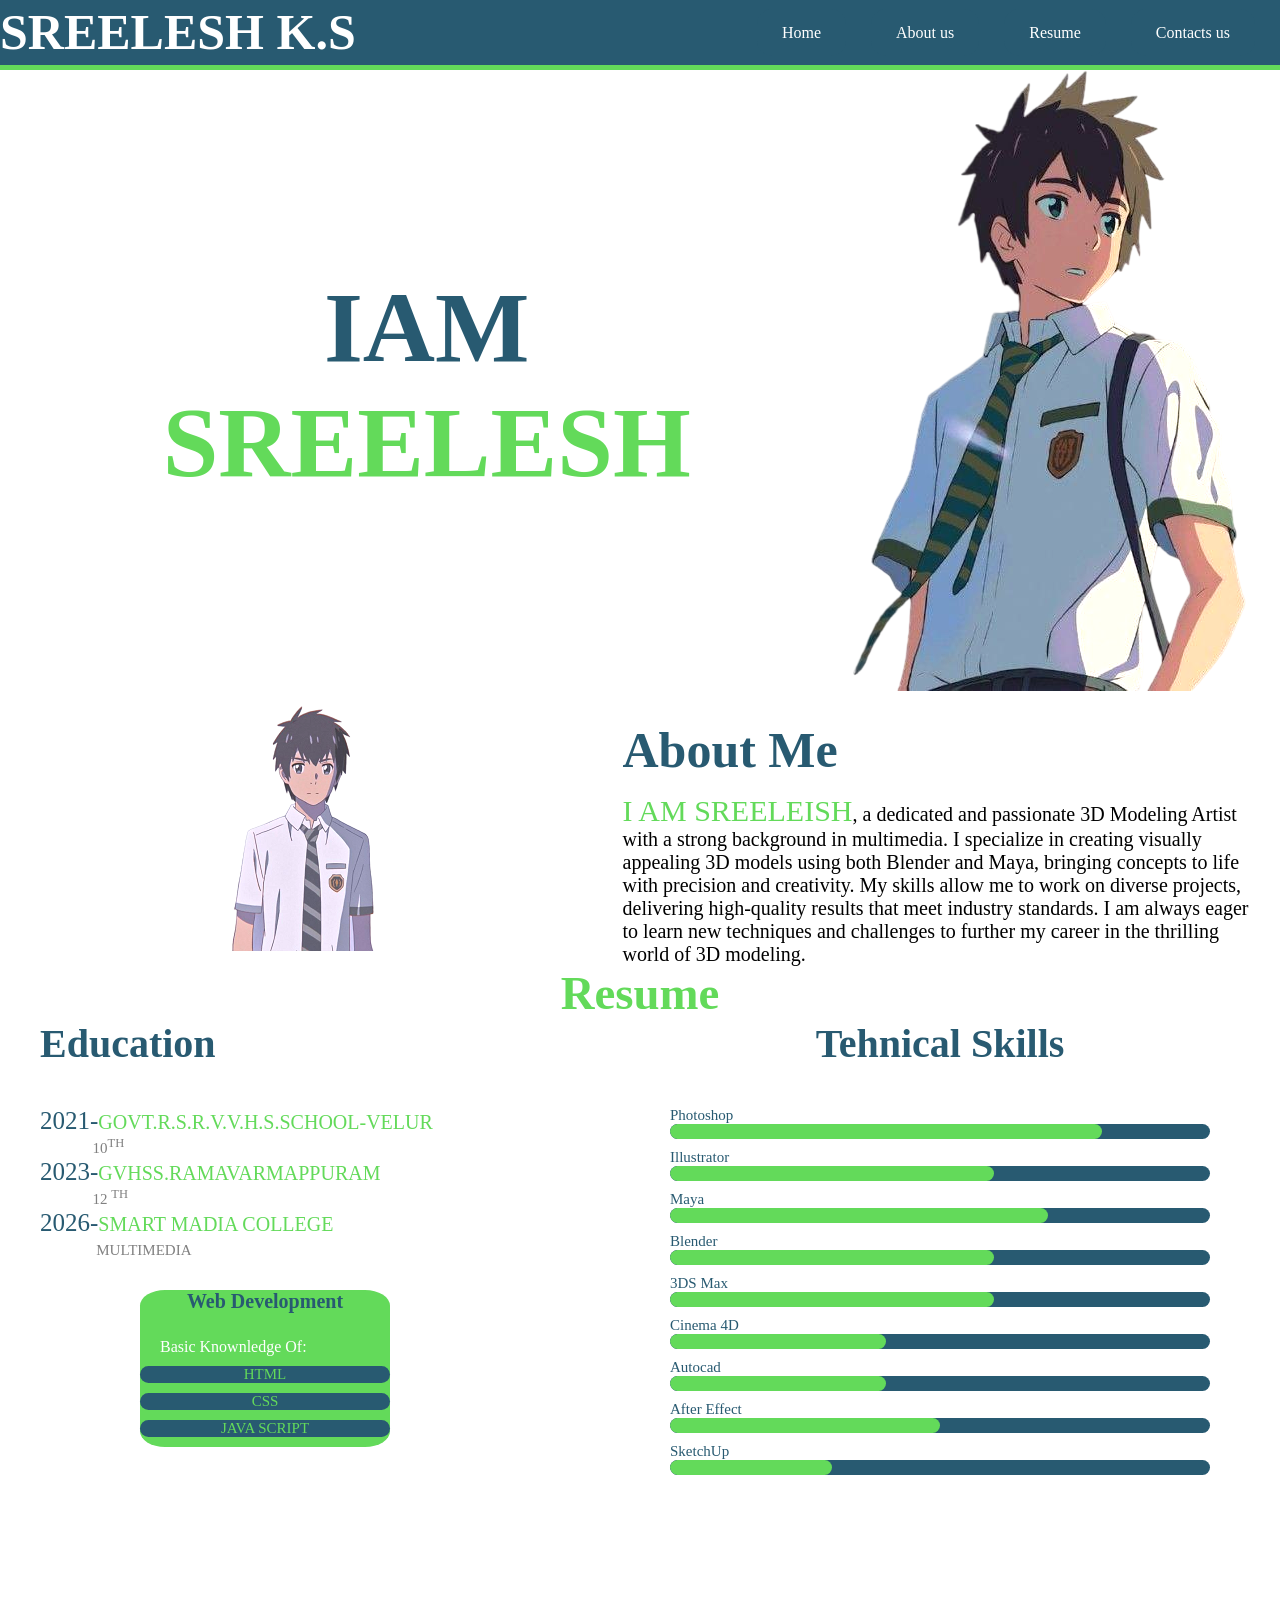
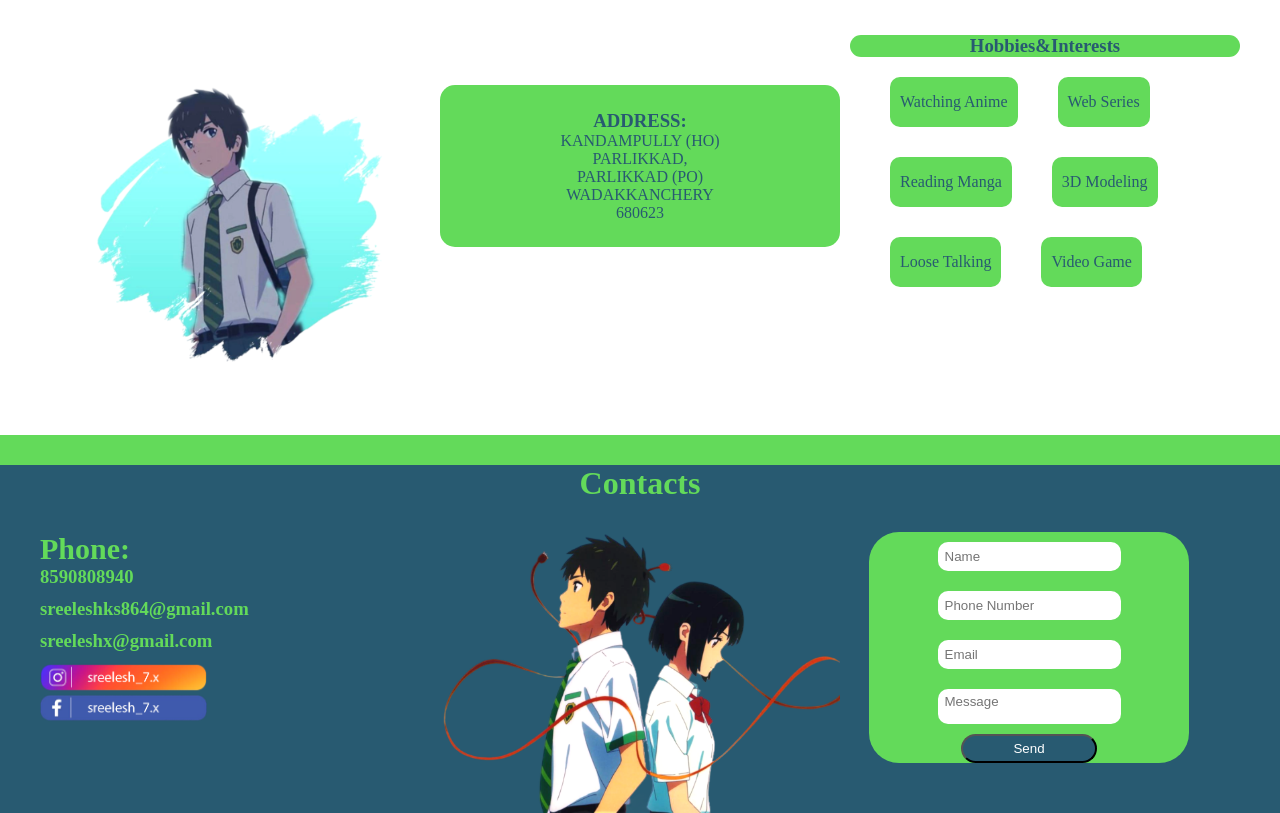
==== commit ce21d561: "Tehnical Skills_bar" ====
--- a/index.html
+++ b/index.html
@@ -100,42 +100,68 @@
       <h4>Tehnical Skills</h4>
       <!--        <h3> Software Tools</h3>-->
       <div class="skills-wrapper">
-        <div class="bar">
-          <div class="info"> <span><a href="gallery/Photoshop/gallery.html">Photoshop</a></span> </div>
-          <div class="progress-bar"> <span class="Photoshop"></span> </div>
-        </div>
-        <div class="bar">
-          <div class="info"> <span><a href="gallery/Illustrator/gallery.html">Illustrator</a></span> </div>
-          <div class="progress-bar"> <span class="Illustrator"></span> </div>
-        </div>
-        <div class="bar">
-          <div class="info"> <span><a href="gallery/Maya/gallery.html">Maya</a></span> </div>
-          <div class="progress-bar"> <span class="Maya"></span> </div>
-        </div>
-        <div class="bar">
-          <div class="info"> <span><a href="gallery/Blender/gallery.html">Blender</a></span> </div>
-          <div class="progress-bar"> <span class="Blender"></span> </div>
-        </div>
-        <div class="bar">
-          <div class="info"> <span><a href="gallery/3DS Max/gallery.html">3DS Max</a></span> </div>
-          <div class="progress-bar"> <span class="Max"></span> </div>
-        </div>
-        <div class="bar">
-          <div class="info"> <span><a href="gallery/Cinema_4D/gallery.html">Cinema 4D</a></span> </div>
-          <div class="progress-bar"> <span class="Cinema_4D"></span> </div>
-        </div>
-        <div class="bar">
-          <div class="info"> <span><a href="gallery/Autocad/gallery.html">Autocad</a></span> </div>
-          <div class="progress-bar"> <span class="Autocad"></span> </div>
-        </div>
-        <div class="bar">
-          <div class="info"> <span><a href="gallery/after_effect/gallery.html">after effect</a></span> </div>
-          <div class="progress-bar"> <span class="after_effect"></span> </div>
-        </div>
-        <div class="bar">
-          <div class="info"> <span><a href="gallery/SketchUp/gallery.html">SketchUp</a></span> </div>
-          <div class="progress-bar"> <span class="SketchUp"></span> </div>
-        </div>
+       
+        <a href="gallery/Photoshop/gallery.html" class="bar-link">
+    <div class="bar">
+        <div class="info"><span>Photoshop</span></div>
+        <div class="progress-bar"> <span class="Photoshop"></span> </div>
+    </div>
+</a>
+
+<a href="gallery/Illustrator/gallery.html" class="bar-link">
+    <div class="bar">
+        <div class="info"><span>Illustrator</span></div>
+        <div class="progress-bar"> <span class="Illustrator"></span> </div>
+    </div>
+</a>
+
+<a href="gallery/Maya/gallery.html" class="bar-link">
+    <div class="bar">
+        <div class="info"><span>Maya</span></div>
+        <div class="progress-bar"> <span class="Maya"></span> </div>
+    </div>
+</a>
+
+<a href="gallery/Blender/gallery.html" class="bar-link">
+    <div class="bar">
+        <div class="info"><span>Blender</span></div>
+        <div class="progress-bar"> <span class="Blender"></span> </div>
+    </div>
+</a>
+
+<a href="gallery/3DS Max/gallery.html" class="bar-link">
+    <div class="bar">
+        <div class="info"><span>3DS Max</span></div>
+        <div class="progress-bar"> <span class="Max"></span> </div>
+    </div>
+</a>
+
+<a href="gallery/Cinema_4D/gallery.html" class="bar-link">
+    <div class="bar">
+        <div class="info"><span>Cinema 4D</span></div>
+        <div class="progress-bar"> <span class="Cinema_4D"></span> </div>
+    </div>
+</a>
+
+<a href="gallery/Autocad/gallery.html" class="bar-link">
+    <div class="bar">
+        <div class="info"><span>Autocad</span></div>
+        <div class="progress-bar"> <span class="Autocad"></span> </div>
+    </div>
+</a>
+
+<a href="gallery/after_effect/gallery.html" class="bar-link">
+    <div class="bar">
+        <div class="info"><span>After Effect</span></div>
+        <div class="progress-bar"> <span class="after_effect"></span> </div>
+    </div>
+</a>
+       <a href="gallery/SketchUp/gallery.html" class="bar-link">
+    <div class="bar">
+        <div class="info"><span>SketchUp</span></div>
+        <div class="progress-bar"> <span class="SketchUp"></span> </div>
+    </div>
+</a>
       </div>
     </div>
     
--- a/css/stylesheet.css
+++ b/css/stylesheet.css
@@ -247,6 +247,16 @@
 .info a {
 	color: #285a71;
 }
+
+.bar-link {
+    text-decoration: none !important; 
+    color: inherit !important;       
+}
+
+
+.bar-link .info span {
+    color: #285a71; 
+}
 /*Tehnical Skills----area----end*/
 .web {
 	float: left;
@@ -280,8 +290,8 @@
 	background-color: #285a71;
 	border-radius: 15px;
 }
-.hobbies-img {
-}
+/* .hobbies-img {
+} */
 .hobbies_address {
 	margin-top: 150px;/*  float: left;*//*  float: right;*/
 }
--- a/css/response.css
+++ b/css/response.css
@@ -189,20 +189,32 @@
     position: absolute;
     top: 20px;
     left: 0;
+    width: 100% !important;
+        text-align: center !important;
     background-color: #285a71; overflow-x: hidden;
-  
   }
   .menu ul {
     float: left;
+    display: block !important;
+        text-align: center !important;
+        padding: 0 !important;
+        margin: 0 !important;
+        width: 100% !important;
   }
   .menu ul li {
     /*    display: inline-block;*/
     line-height: 40px;
+    display: block !important;
+        text-align: center !important;
+        /* padding: 10px 0; */
+        width: 100% !important;
   }
   .menu ul li a {
     background-color: #285a71;
     padding: 5px 10px;
     border-radius: 25px;
+    display: inline-block !important;
+        text-align: center !important;
   }
   .menu ul li {
     float: none;
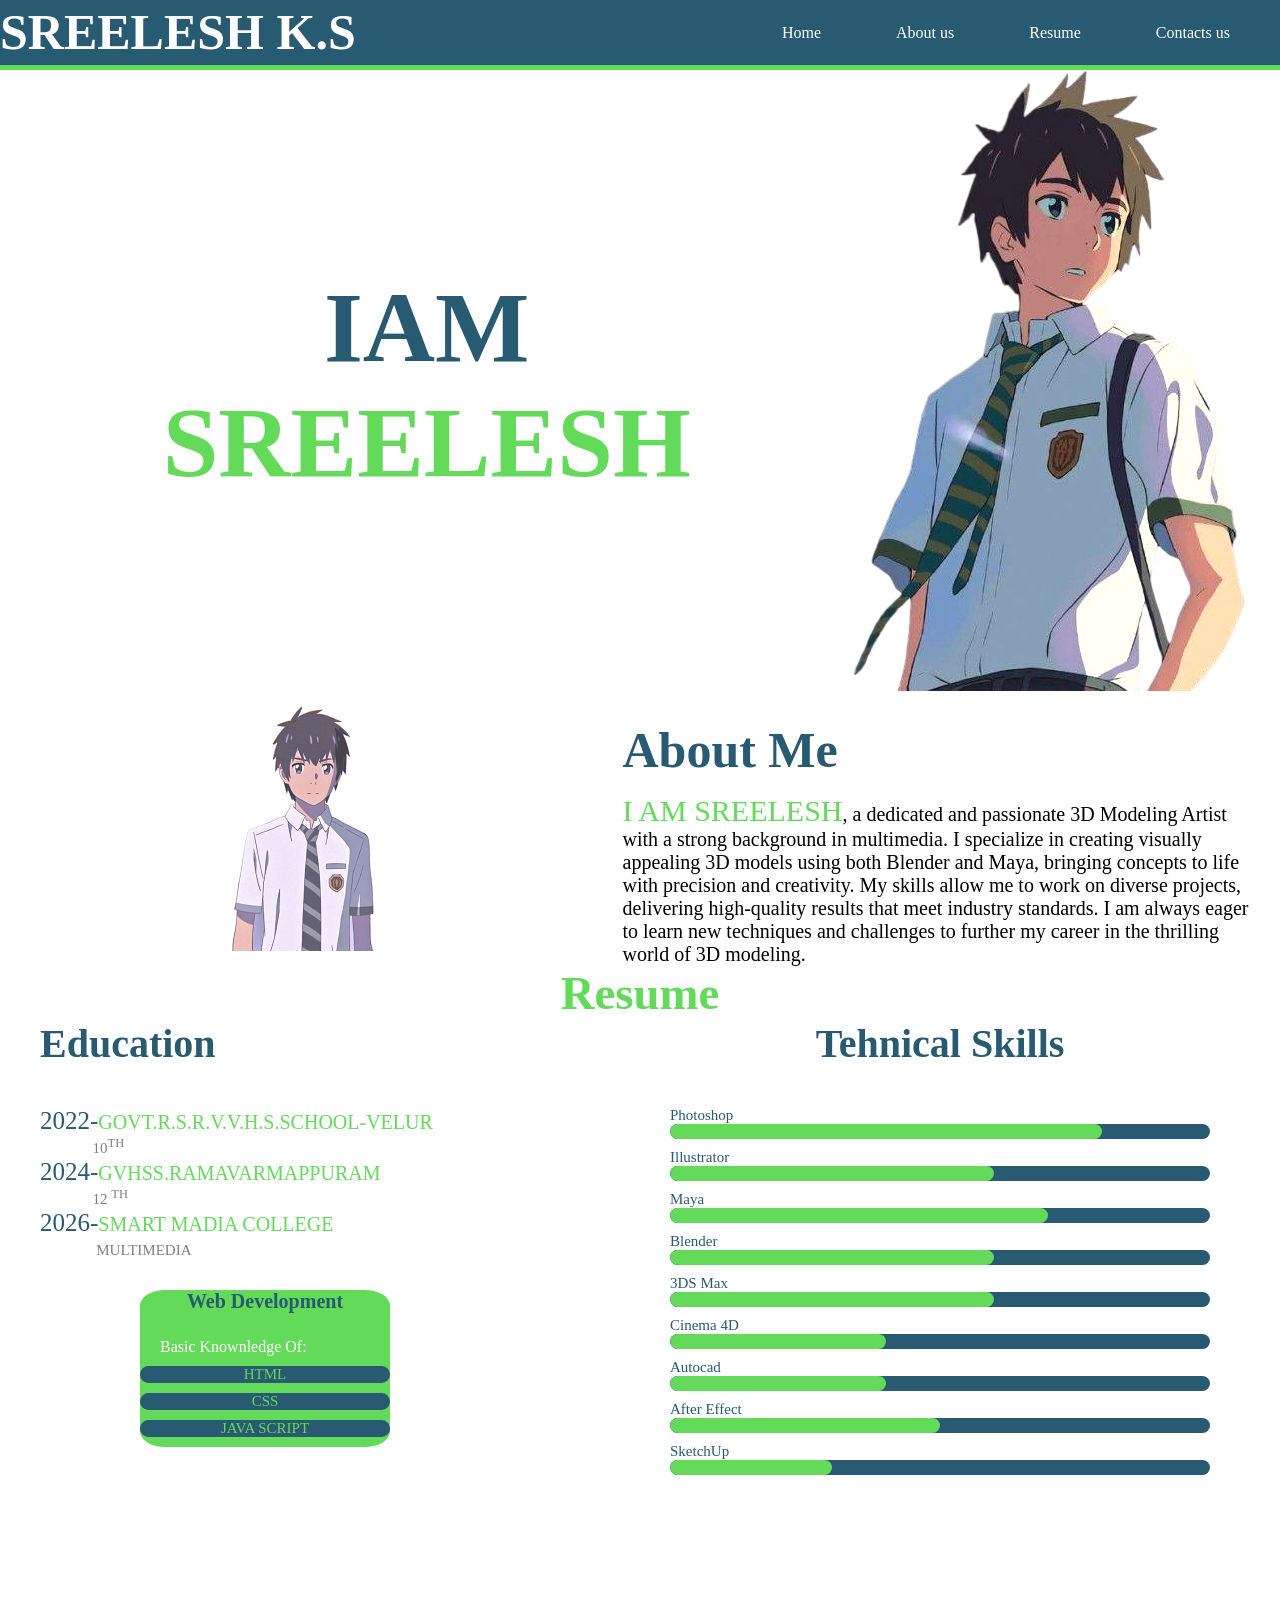
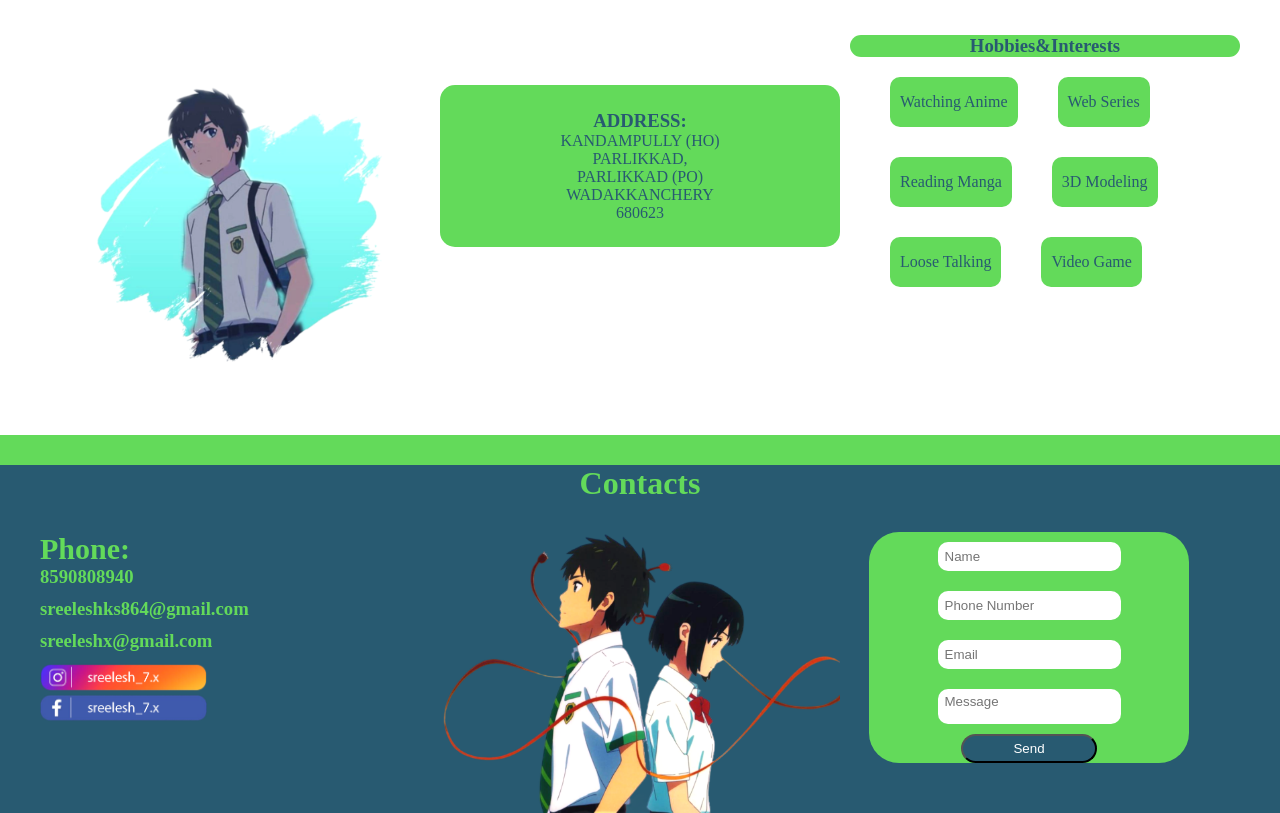
==== commit 32711d82: "Update index.html" ====
--- a/index.html
+++ b/index.html
@@ -57,7 +57,7 @@
   <div class="col_3 about_pic"> <img src="img/About_us_pic.png" alt="" class="about_pic"> </div>
   <div class="col_6 about_me" id="about_us">
     <h2>About Me</h2>
-    <p><span>I am Sreeleish</span>, a dedicated and passionate 3D Modeling Artist with a strong background in multimedia. I specialize in creating visually appealing 3D models using both Blender and Maya, bringing concepts to life with precision and creativity. My skills allow me to work on diverse projects, delivering high-quality results that meet industry standards. I am always eager to learn new techniques and challenges to further my career in the thrilling world of 3D modeling.</p>
+    <p><span>I am Sreelesh</span>, a dedicated and passionate 3D Modeling Artist with a strong background in multimedia. I specialize in creating visually appealing 3D models using both Blender and Maya, bringing concepts to life with precision and creativity. My skills allow me to work on diverse projects, delivering high-quality results that meet industry standards. I am always eager to learn new techniques and challenges to further my career in the thrilling world of 3D modeling.</p>
   </div>
   <div class="cl"></div>
 </div>
@@ -74,9 +74,9 @@
       <!--		Education------>
       <h4>Education</h4>
       <ul>
-        <li><span class="span_1">2021-</span>GOVT.R.S.R.V.V.H.S.SCHOOL-VELUR <span class="span_2"><br>
+        <li><span class="span_1">2022-</span>GOVT.R.S.R.V.V.H.S.SCHOOL-VELUR <span class="span_2"><br>
           &nbsp; &nbsp; &nbsp; &nbsp; &nbsp;&nbsp;&nbsp; &nbsp; 10<sup>th</sup></span></li>
-        <li><span class="span_1">2023-</span>GVHSS.RAMAVARMAPPURAM<span class="span_2" ><br>
+        <li><span class="span_1">2024-</span>GVHSS.RAMAVARMAPPURAM<span class="span_2" ><br>
           &nbsp; &nbsp; &nbsp; &nbsp; &nbsp;  &nbsp; &nbsp;&nbsp;12 <sup>th</sup></span></li>
         <li><span class="span_1">2026-</span>SMART MADIA COLLEGE<span class="span_2"><br>
           &nbsp; &nbsp; &nbsp; &nbsp; &nbsp; &nbsp; &nbsp; &nbsp;multimedia</span></li>
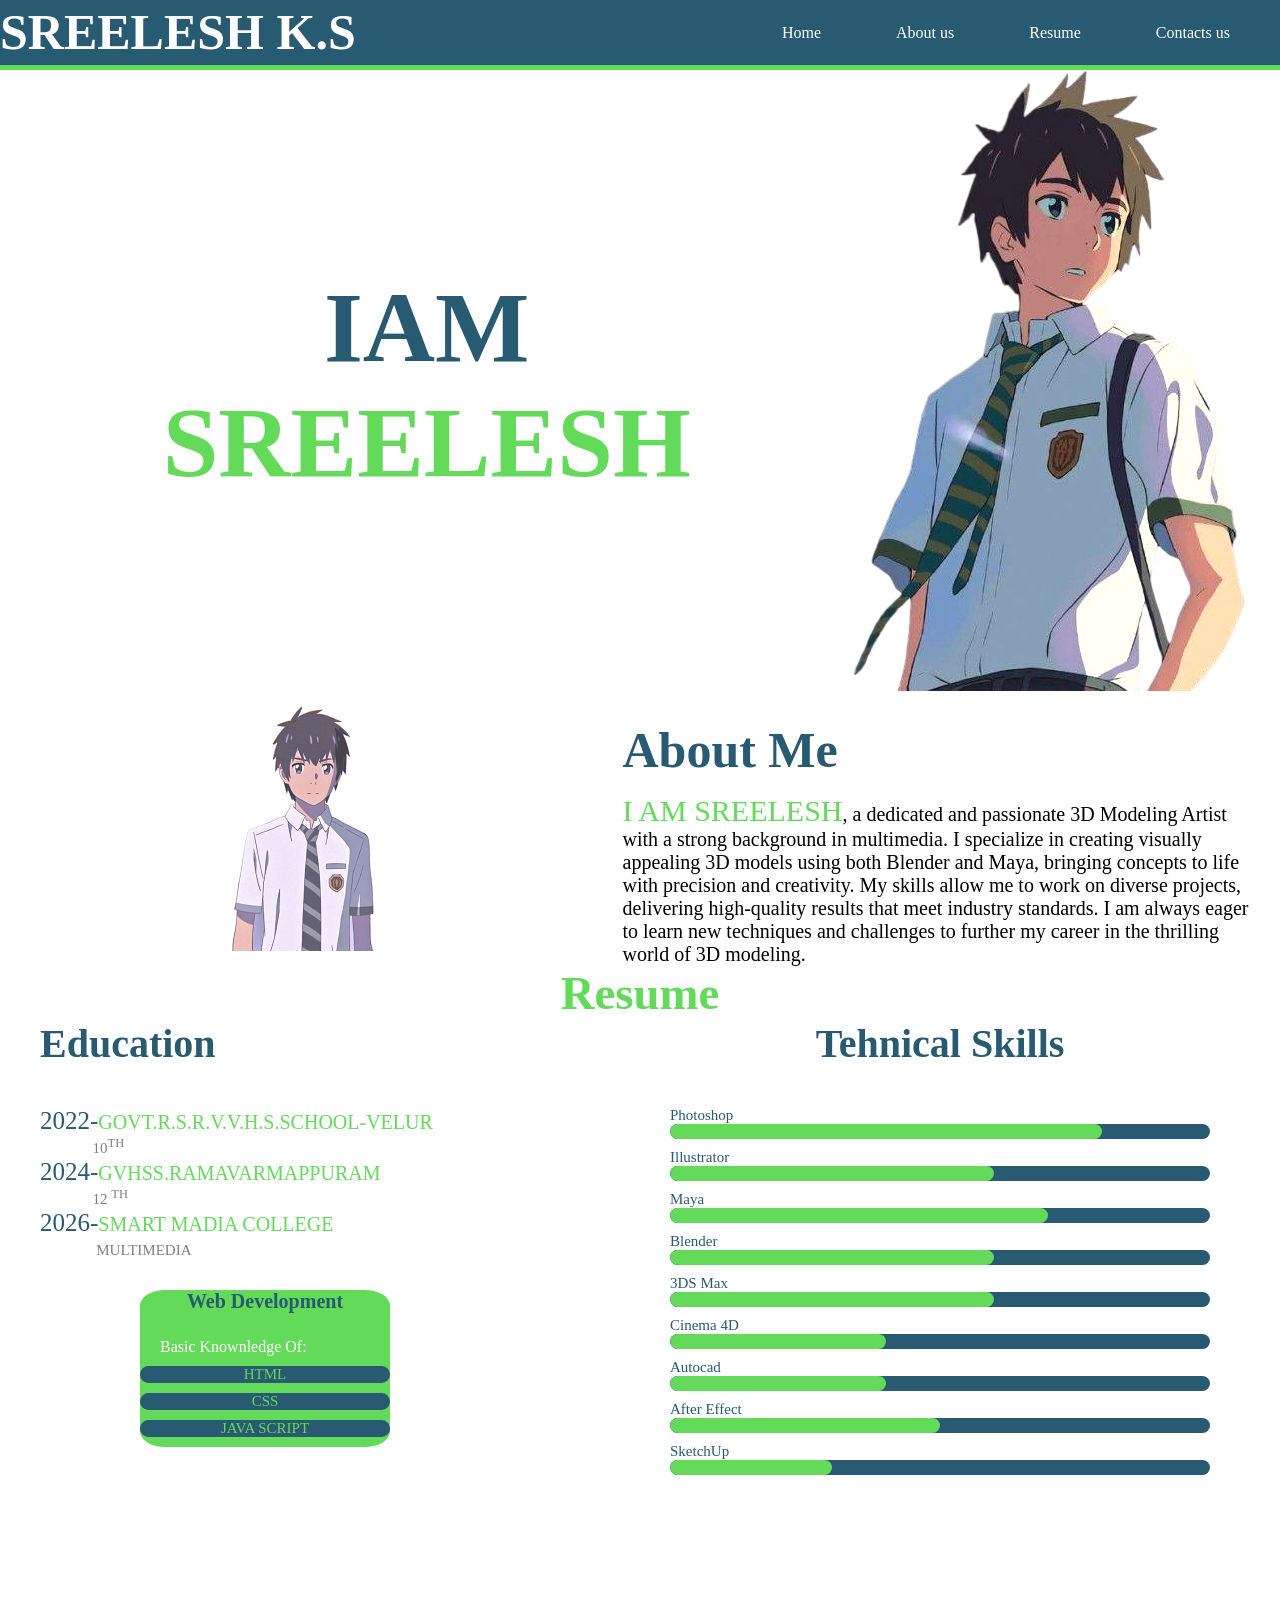
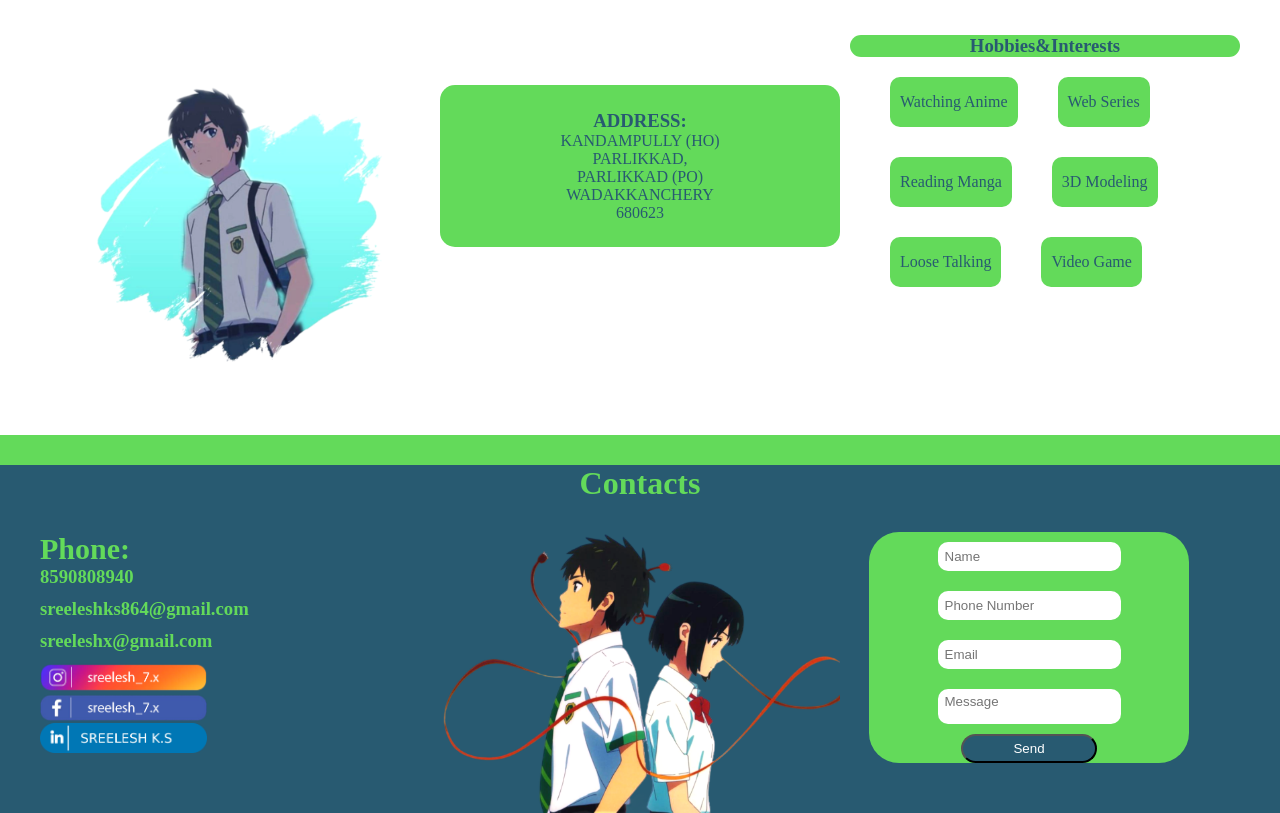
==== commit 53532b58: "LINKEDIN" ====
--- a/index.html
+++ b/index.html
@@ -216,7 +216,11 @@
 <h3 class="contacts__h3" style="color: #63DA5A;">
     <a href="mailto:sreeleshx@gmail.com" style="color: #63DA5A; text-decoration: none;">sreeleshx@gmail.com</a>
 </h3>
-      <div class="col_5 contacts_logo"> <a href="https://www.instagram.com/sreelesh_7.x?utm_source=qr&igsh=NjIzbjBhaDFsYjR5"> <img src="img/instagram_logo.png" alt="" class="img-fluid"> </a> <a href="https://www.facebook.com/share/1A7g45T2zX/"> <img src="img/facebook_logo.png" alt="" class="img-fluid"> </a> </div>
+      <div class="col_5 contacts_logo"> 
+        <a href="https://www.instagram.com/sreelesh_7.x?utm_source=qr&igsh=NjIzbjBhaDFsYjR5"> <img src="img/instagram_logo.png" alt="" class="img-fluid"> </a>
+         <a href="https://www.facebook.com/share/1A7g45T2zX/"> <img src="img/facebook_logo.png" alt="" class="img-fluid"> </a>
+         <a href="Https://www.linkedin.com/in/sreelesh-k-s-4212b03b9?utm_source=share_via&utm_content=profile&utm_medium=member_android"> <img src="img/linkedin_logo.png" alt="" class="img-fluid"> </a>
+        </div>
     </div>
     <div class="col_4 contacts___pic"> <img src="img/contacts___pic.png" alt="" class="img-fluid"></div>
   </div>
